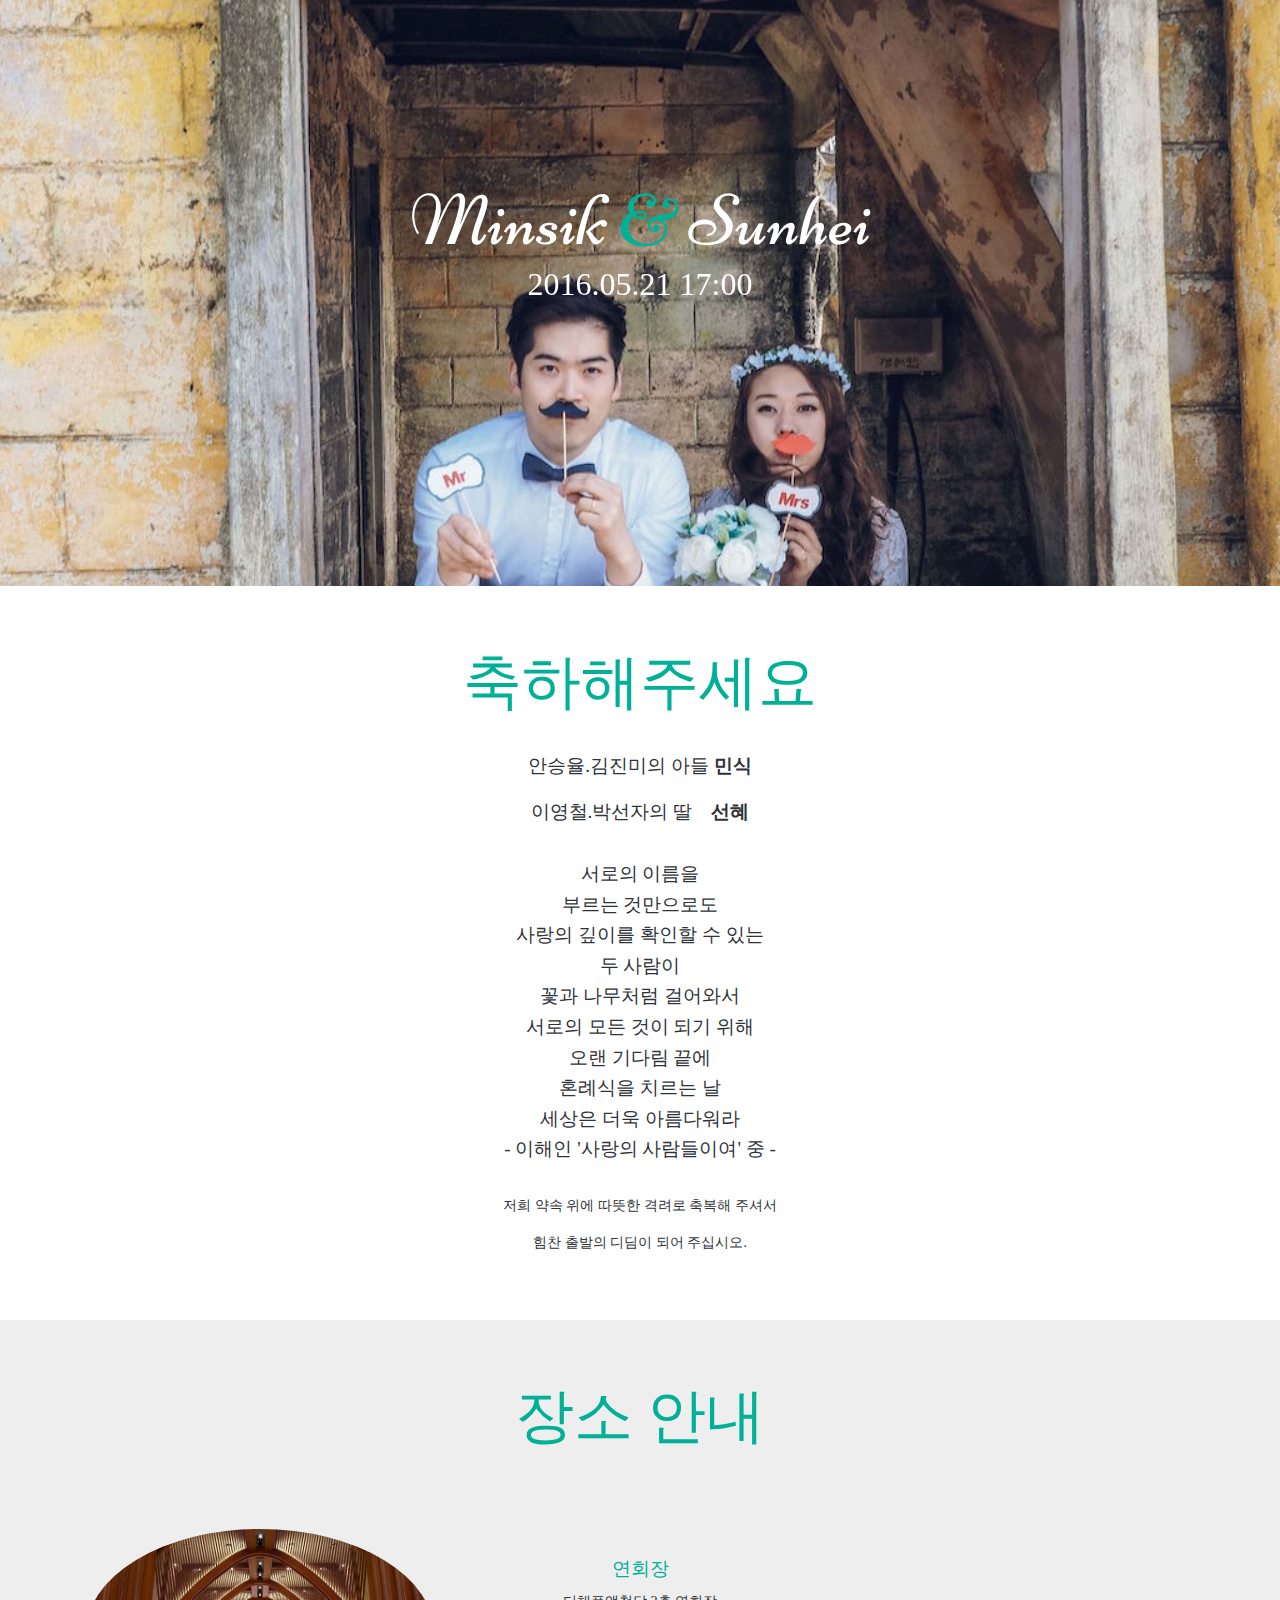
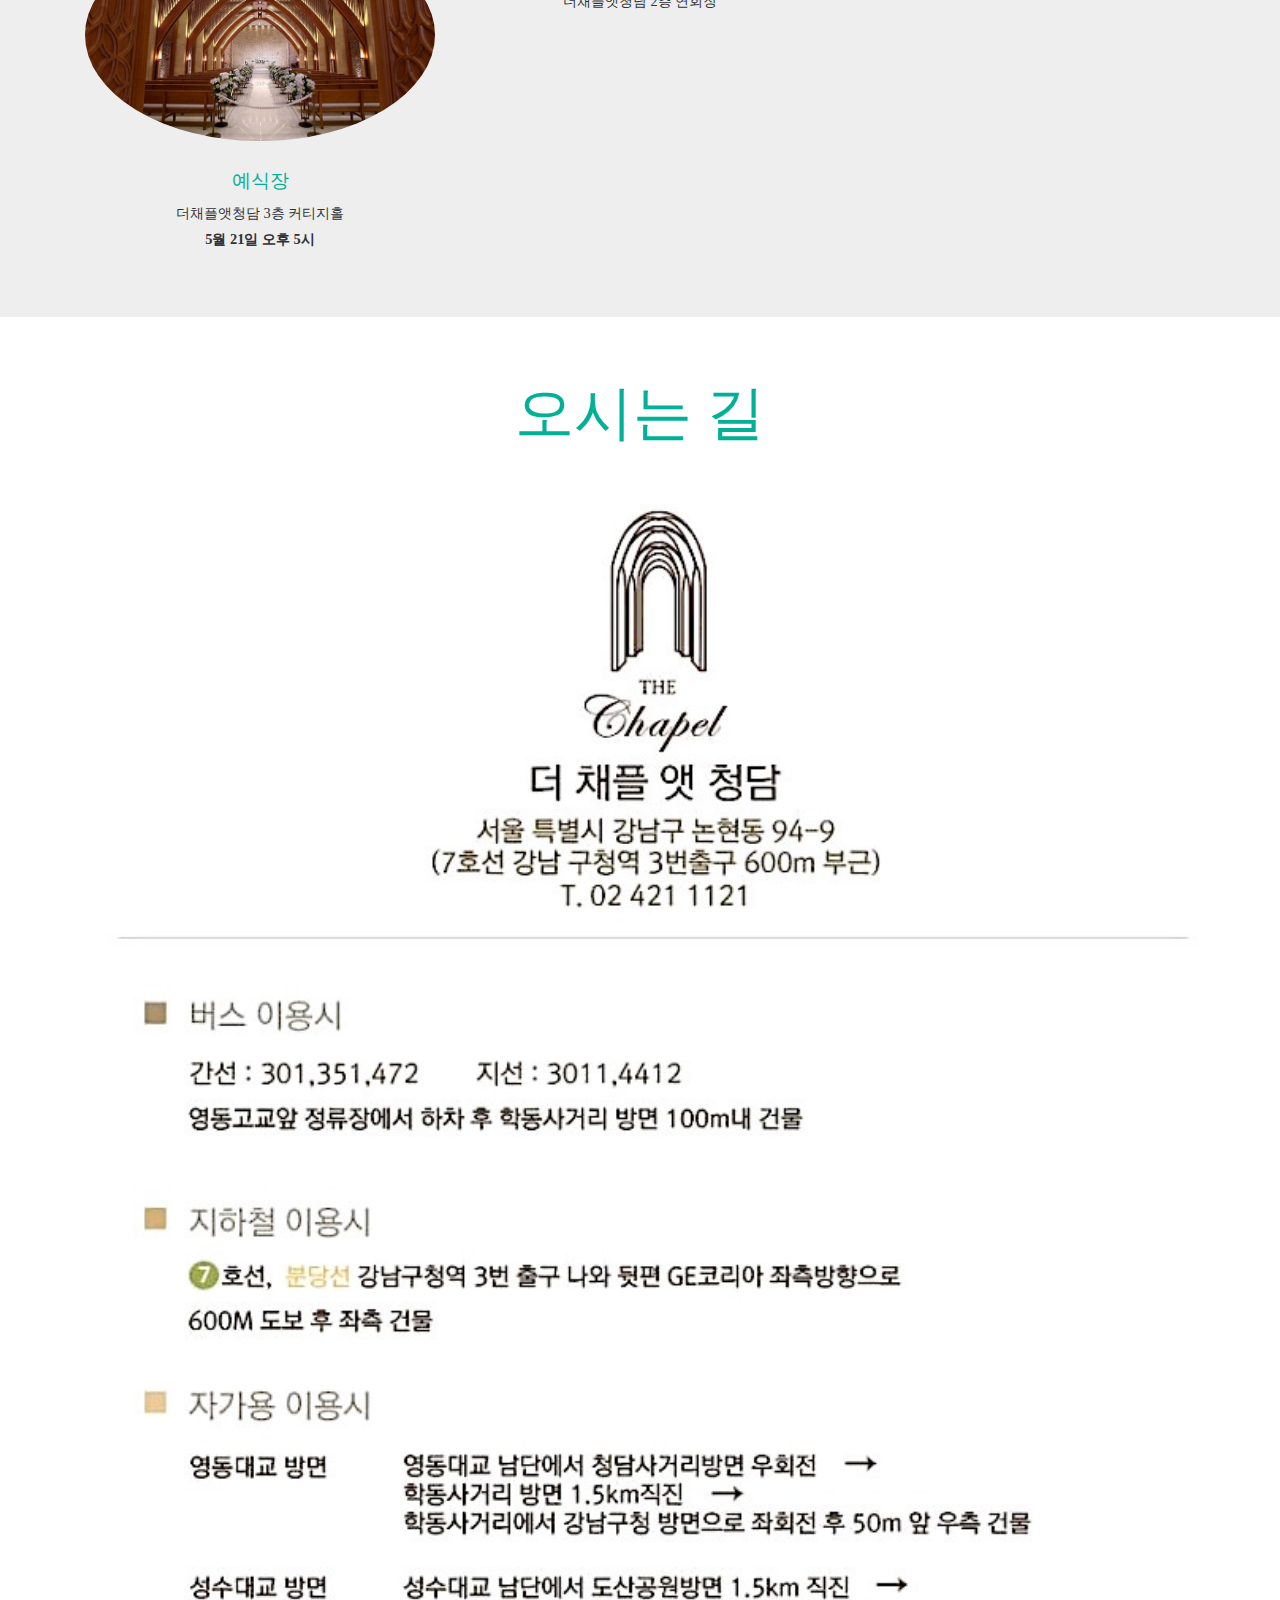
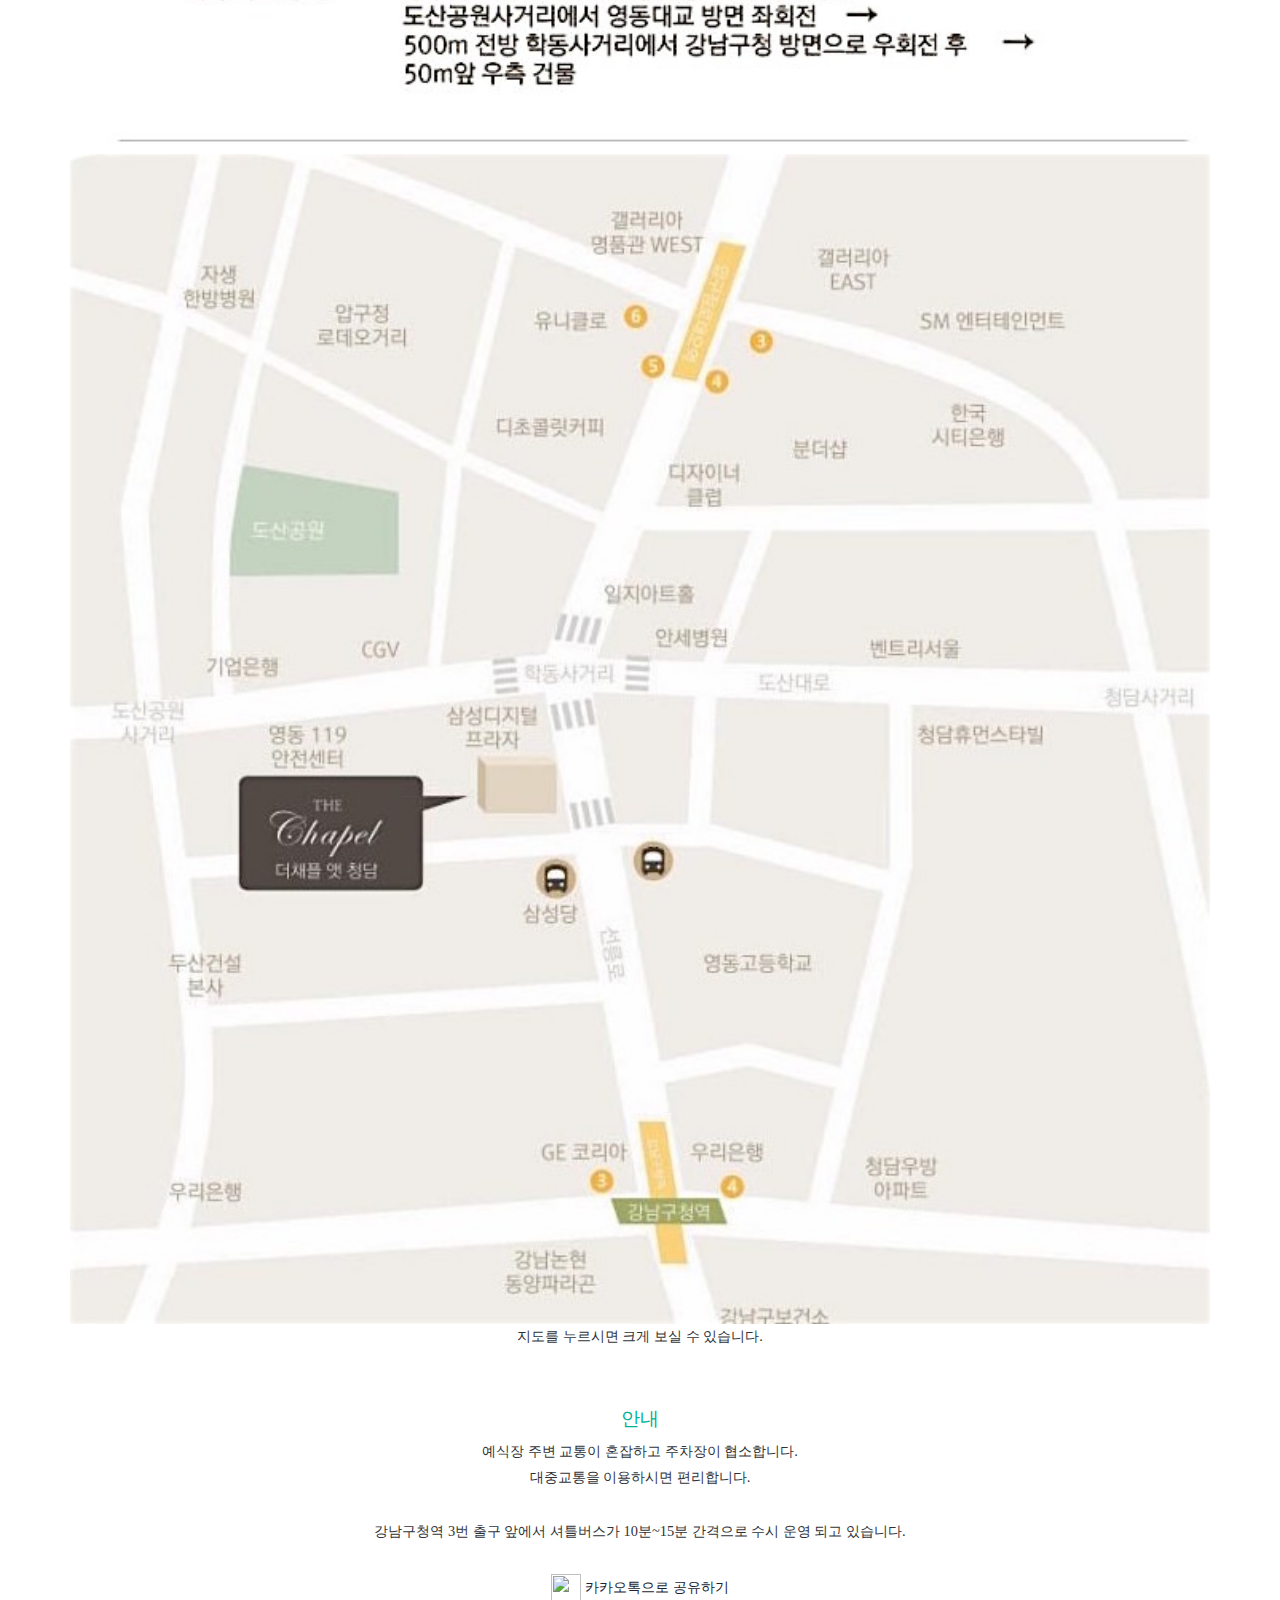
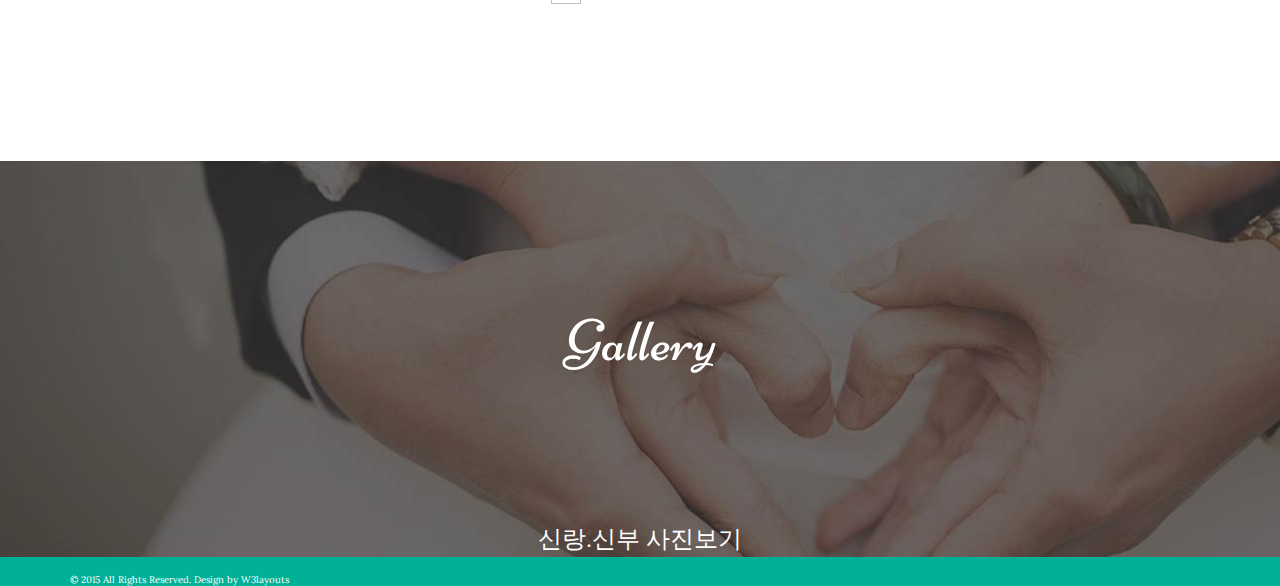
==== index.html @ a3176410 "셔틀운영" ====
<!--
Author: W3layouts
Author URL: http://w3layouts.com
License: Creative Commons Attribution 3.0 Unported
License URL: http://creativecommons.org/licenses/by/3.0/
-->
<!DOCTYPE HTML>
<html>
<head>
	<title>Save the Date</title>
	<meta name="viewport" content="width=device-width, initial-scale=1">
	<meta http-equiv="Content-Type" content="text/html; charset=utf-8" />
	<meta name="keywords" content="Wed Day Responsive web template, Bootstrap Web Templates, Flat Web Templates, Andriod Compatible web template,
Smartphone Compatible web template, free webdesigns for Nokia, Samsung, LG, SonyErricsson, Motorola web design" />
	<script type="applijewelleryion/x-javascript"> addEventListener("load", function() { setTimeout(hideURLbar, 0); }, false); function hideURLbar(){ window.scrollTo(0,1); } </script>
	<script src="//developers.kakao.com/sdk/js/kakao.min.js"></script>
	<link href="css/bootstrap.css" rel='stylesheet' type='text/css' />
	<!-- Custom Theme files -->
	<link href="css/style.css" rel='stylesheet' type='text/css' />
	<link href='https://cdn.rawgit.com/theeluwin/NotoSansKR-Hestia/master/stylesheets/NotoSansKR-Hestia.css' rel='stylesheet' type='text/css'>
	<style>
		@font-face {
			font-family: 'Nanum Gothic';
			font-style: normal;
			font-weight: 400;
			src: url(//fonts.gstatic.com/ea/nanumgothic/v5/NanumGothic-Regular.eot);
			src: url(//fonts.gstatic.com/ea/nanumgothic/v5/NanumGothic-Regular.eot?#iefix) format('embedded-opentype'),
			url(//fonts.gstatic.com/ea/nanumgothic/v5/NanumGothic-Regular.woff2) format('woff2'),
			url(//fonts.gstatic.com/ea/nanumgothic/v5/NanumGothic-Regular.woff) format('woff'),
			url(//fonts.gstatic.com/ea/nanumgothic/v5/NanumGothic-Regular.ttf) format('truetype');
		}
		/*
	 * Nanum Pen Script (Korean) http://www.google.com/fonts/earlyaccess
	 */
		@font-face {
			font-family: 'Nanum Pen Script';
			font-style: normal;
			font-weight: 400;
			src: url(//fonts.gstatic.com/ea/nanumpenscript/v4/NanumPenScript-Regular.eot);
			src: url(//fonts.gstatic.com/ea/nanumpenscript/v4/NanumPenScript-Regular.eot?#iefix) format('embedded-opentype'),
			url(//fonts.gstatic.com/ea/nanumpenscript/v4/NanumPenScript-Regular.woff2) format('woff2'),
			url(//fonts.gstatic.com/ea/nanumpenscript/v4/NanumPenScript-Regular.woff) format('woff'),
			url(//fonts.gstatic.com/ea/nanumpenscript/v4/NanumPenScript-Regular.ttf) format('truetype');
		}
	</style>
	<script src="js/jquery-1.11.1.min.js"></script>
	<!--webfonts-->
	<link href='http://fonts.googleapis.com/css?family=Lora:400,400italic|Niconne' rel='stylesheet' type='text/css'>
	<!--//webfonts-->
	<style>
		P.quote {
			line-height:1;
			font-family:'Nanum Pen Script';
			font-size: 1.2em;
		}
	</style>
</head>
<body>
<!--start-home-->
<!-- header -->
<!-- //header -->
<!-- banner -->
<div class="banner">
	<div class="container">
		<div  id="top" class="callbacks_container">
			<ul class="rslides" id="slider4">
				<li>
					<div class="banner-info">
						<h3 style="font-family: 'Niconne', cursive;">Minsik <lable>&</lable> Sunhei</h3>
						<p style="font-family: 'Nanum Pen Script', cursive;">2016.05.21 17:00</p>
					</div>
				</li>
			</ul>
		</div>
	</div>
</div>
<!--//banner-->
<!--/welcome-->
<div class="welcome-section">
	<div class="container" style="font-family: 'Nanum Gothic'">
		<h2 style="font-family: 'Nanum Pen Script'">축하해주세요</h2>
		<br>
		<p style="font-size:1.2em">안승율.김진미의 아들 <strong>민식</strong></p>
		<p style="font-size:1.2em">이영철.박선자의 딸 <strong>&nbsp;&nbsp;&nbsp;선혜</strong></p>
		<br>
		<p class="quote">서로의 이름을</p>
		<p class="quote">부르는 것만으로도</p>
		<p class="quote">사랑의 깊이를 확인할 수 있는</p>
		<p class="quote">두 사람이</p>
		<p class="quote">꽃과 나무처럼 걸어와서</p>
		<p class="quote">서로의 모든 것이 되기 위해</p>
		<p class="quote">오랜 기다림 끝에</p>
		<p class="quote">혼례식을 치르는 날</p>
		<p class="quote">세상은 더욱 아름다워라</p>
		<p class="quote">- 이해인 '사랑의 사람들이여' 중 -</p>
		<br>
		<p>저희 약속 위에 따뜻한 격려로 축복해 주셔서</p>
		<p>힘찬 출발의 디딤이 되어 주십시오.</p>

	</div>
</div>
<div class="story-section">
	<div class="container">
		<h3 style="font-family: 'Nanum Pen Script'">장소 안내</h3>
		<div class="story-grids" style="font-family: 'Nanum Gothic'">
			<div class="col-md-4 story-grid">
				<img src="images/story1.jpg" class="img-responsive" alt="" />
				<h4>예식장</h4>
				<p>더채플앳청담 3층 커티지홀</p>
				<p><strong>5월 21일 오후 5시</strong></p>
			</div>
			<div class="col-md-4 story-grid">
				<h4>연회장</h4>
				<p>더채플앳청담 2층 연회장</p>
			</div>
			<!--<div class="col-md-4 story-grid">
				 <img src="images/story3.png" class="img-responsive" alt="" />
				 <h4>신혼집</h4>
				<p>수원 영통 ㅋㅋㅋ</p>
			</div>-->
			<div class="clearfix"></div>
		</div>
	</div>
</div>
<!--/event-section-->
<div class="event-section">
	<div class="container">
		<h3 style="font-family: 'Nanum Pen Script'">오시는 길</h3>
		<div class="event-grids" style="font-family: 'Nanum Gothic'">
			<div class="col-md-4 event-grid">
				<img src="images/e1.jpg" class="img-responsive" alt="" style="width:100%"/>
				<!--					 <h4>ENGAGEMENT</h4>
									<p>Aliquam dapibus tincidunt metus. Praesent justo dolor, lobortis quis, lobortis dignissim, pulvinar ac, lorem. Lorem ipsum dolor sit amet,…</p>
									<span class="event-date">Aug 30th <span class="event-year">2015</span></span>-->
			</div>
			<div class="col-md-4 event-grid">
				<a href="http://m.map.naver.com/siteview.nhn?code=34120522#/map" target="_blank">
					<img src="images/e2.jpg" class="img-responsive" alt="" style="width:100%"/>
				</a>
				<p>지도를 누르시면 크게 보실 수 있습니다.</p>
				<!--					 <h4>WEDDING CEREMONY</h4>
									<p>Aliquam dapibus tincidunt metus. Praesent justo dolor, lobortis quis, lobortis dignissim, pulvinar ac, lorem. Lorem ipsum dolor sit amet,…</p>
									<span class="event-date">Sep 14th <span class="event-year">2015</span></span>-->
			</div>
			<div class="col-md-4 event-grid lost" style="font-family: 'Nanum Gothic'">
				<!--<img src="images/e3.jpg" class="img-responsive" alt="" />-->
				<h4>안내</h4>
				<p style="padding:0">예식장 주변 교통이 혼잡하고 주차장이 협소합니다.</p>
				<p>대중교통을 이용하시면 편리합니다.</p>
				<p>강남구청역 3번 출구 앞에서 셔틀버스가 10분~15분 간격으로 수시 운영 되고 있습니다.</p>
				<!--<span class="event-date">Dec 14th <span class="event-year">2015</span></span>-->
				<p>
					<a id="kakao-link-btn" href="javascript:;">
						<img src="http://dn.api1.kage.kakao.co.kr/14/dn/btqa9B90G1b/GESkkYjKCwJdYOkLvIBKZ0/o.jpg" style="width:30px;height:30px" />
						<span>카카오톡으로 공유하기</span>
					</a>
				</p>
			</div>
			<div class="clearfix"></div>
		</div>
	</div>
</div>
<!--/bottom-section-->
<div class="bottom-section">
	<div class="container">
		<h3><a href="moments.html" style="color:white">Gallery</a></h3>
		<p style="font-family: 'Nanum Pen Script';text-align: center;font-size: 1.5em"><a href="moments.html" style="color:white">신랑.신부 사진보기</a></p>
	</div>
</div>
<!--footer-->
<div class="footer" style="padding:0">
	<div class="container">
		<div class="copy">
			<p style="font-size: 0.6em">&copy; 2015 All Rights Reserved. Design by <a href="http://w3layouts.com/">W3layouts</a> </p>
		</div>
		<div class="clearfix"></div>
	</div>
</div>
<!--start-smoth-scrolling-->
<script type="text/javascript">
	jQuery(document).ready(function($) {
		$(".scroll").click(function(event){
			event.preventDefault();
			$('html,body').animate({scrollTop:$(this.hash).offset().top},1000);
		});
	});

	$(".ch-info").on("click", function() {
		if ($(this).hasClass("changed")) {
			$(this).removeClass("changed");
		} else {
			$(this).addClass("changed");
			setTimeout(function() {
				$(this).removeClass("changed");
			}.bind(this), 1500);
		}

	});

	// 사용할 앱의 JavaScript 키를 설정해 주세요.
	Kakao.init('0c44468752566a76491a9bad3b0c2798');

	// 카카오톡 링크 버튼을 생성합니다. 처음 한번만 호출하면 됩니다.
	Kakao.Link.createTalkLinkButton({
		container: '#kakao-link-btn',
		label: '민식 & 선혜 모바일 청첩장',
		image: {
			src: 'https://lh3.googleusercontent.com/[base64]w1808-h1356-no',
			width: '300',
			height: '200'
		},
		webButton: {
			text: '청첩장 보기',
			url: "http://koreahadif.github.io"
		},
		webLink: {
			text: 'Save the date!',
			url: "http://koreahadif.github.io"
		}
	});
</script>

</body>
</html>
---- css/style.css ----
/*--
Author: W3layouts
Author URL: http://w3layouts.com
License: Creative Commons Attribution 3.0 Unported
License URL: http://creativecommons.org/licenses/by/3.0/
--*/
html, body{
font-family: 'Lora', serif;
	font-size: 100%;
	background: #FFf;
}
body a,.grid_1,plan_1,plan_1.one,plan_1.two,i.icon1, i.icon2, i.icon3, i.icon4, i.icon5, i.icon6 {
	transition:0.5s all;
	-webkit-transition:0.5s all;
	-moz-transition:0.5s all;
	-o-transition:0.5s all;
	-ms-transition:0.5s all;
}
a:hover{
 text-decoration:none;
}
input[type="button"],input[type="submit"],li.parallelogram{
	transition:0.5s all;
	-webkit-transition:0.5s all;
	-moz-transition:0.5s all;
	-o-transition:0.5s all;
	-ms-transition:0.5s all;
}
h1,h2,h3,h4,h5,h6{
	margin:0;			   
}	
p{
	margin:0;
}
ul{
	margin:0;
	padding:0;
}
label{
	margin:0;
}
.logo {
	float:left;
}
.logo a h1{
 color:#fff;	
 font-size:2.5em;
 padding: 0.5em 0.3em 0 0.5em;
 font-weight:600;
 font-family: 'Lora', serif;
 }
.logo  a h1:hover{
 color:#fff;	
 text-decoration:none;
}
.logo  a h1 span{
 color:#00b198;
 font-family: 'Niconne', cursive;
 font-weight:400;
}
/*-- header --*/
.header{
	background: #00b198;
	padding:0.5em 0;
}
.header-left{
	float:left;
}
.header-left a{
	display:block;
}
.header-right {
  float: right;
  width: 18%;
}
.header-right ul{
	padding: .4em 0 0;
	margin:0;
}
.header-right ul li{
	display:inline-block;
}
.header-right h6{
   float: left;
  font-size: 0.9em;
  color: #fff;
  margin-top: 1.1em;
}
ul.f-icons{
 float:right;
}
.header-right ul li a.facebook,.header-right ul li a.p,.header-right ul li a.twitter{
	background: url(../images/icons.png) no-repeat 0px 0px;
	display:inline-block;
	height: 30px;
	width: 30px;
}
.header-right ul li a.p{
	background: url(../images/icons.png) no-repeat -30px 0px;
}
.header-right ul li a.twitter{
	background: url(../images/icons.png) no-repeat -60px 0px;
}
form.navbar-form.navbar-right {
  padding: 0;
}
.header-right ul li a.facebook:hover,.header-right ul li a:hover.p,.header-right ul li a.twitter:hover{
  transform: rotateY(360deg);
  -webkit-transform: rotateY(360deg);
  -moz-transform: rotateY(360deg);
  -o-transform: rotateY(360deg);
  -webkit-transition: 0.8s;
  -moz-transition: 0.8s;
  -o-transition: 0.8s;
  }
/*-- banner --*/
.form-control,.btn {
  border-radius: inherit !important;
}
/* Sweep To Bottom */
.hvr-sweep-to-bottom {
  display: inline-block;
  vertical-align: middle;
  -webkit-transform: translateZ(0);
  transform: translateZ(0);
  box-shadow: 0 0 1px rgba(0, 0, 0, 0);
  -webkit-backface-visibility: hidden;
  backface-visibility: hidden;
  -moz-osx-font-smoothing: grayscale;
  position: relative;
  -webkit-transition-property: color;
  transition-property: color;
  -webkit-transition-duration: 0.3s;
  transition-duration: 0.3s;
}
.hvr-sweep-to-bottom:before {
  content: "";
  position: absolute;
  z-index: -1;
  top: 0;
  left: 0;
  right: 0;
  bottom: 0;
  background: #00B198;
  -webkit-transform: scaleY(0);
  transform: scaleY(0);
  -webkit-transform-origin: 50% 0;
  transform-origin: 50% 0;
  -webkit-transition-property: transform;
  transition-property: transform;
  -webkit-transition-duration: 0.3s;
  transition-duration: 0.3s;
  -webkit-transition-timing-function: ease-out;
  transition-timing-function: ease-out;
}
.hvr-sweep-to-bottom:hover, .hvr-sweep-to-bottom:focus, .hvr-sweep-to-bottom:active {
  color: white;
}
.hvr-sweep-to-bottom:hover:before, .hvr-sweep-to-bottom:focus:before, .hvr-sweep-to-bottom:active:before {
  -webkit-transform: scaleY(1);
  transform: scaleY(1);
}
/* //Sweep To Bottom */
.logo1 a{
	display:block;
}
input.form-control {
  border: none;
}
a.sign {
   background: #2F3338;
  padding: 0.5em 1em;
  outline: none;
  border: none;
  color: #fff;
  -webkit-appearance: none;
  border-radius: 0.3em;
  -webkit-border-radius: 0.3em;
  -moz-border-radius: 0.3em;
  -o-border-radius: 0.3em;
   font-size: 0.86em;
  display: inline-block;
  margin-top: 0.3em;
 }
.banner{
  background: url(../images/bg.jpg) no-repeat 0px 0px;
  background-size: cover;
  -webkit-background-size: cover;
  -moz-background-size: cover;
  -o-background-size: cover;
  -ms-background-size: cover;
  min-height: 722px;
}
.banner-navigation {
  background-color: #2F3338;
}
.top-menu{
	float:right;
	margin-right: -1px;
}
.top-menu span{
	display:none;
}
.top-menu ul{
	padding:0;
	margin:0;
}
.top-menu ul li{
	display: inline-block;
}
.top-menu ul li a{
	font-size: 0.9em;
	 color: #00B198;
	text-decoration:none;
	padding:30px 12px 31px;
	transition:.5s all;
	-webkit-transition:.5s all;
	-moz-transition:.5s all;
	-o-transition:.5s all;
	-ms-transition:.5s all;
}
.top-menu ul li.cap a{
	text-decoration:none;
	  background: #00B198;
	color:#fff;
}
.top-menu ul li a:hover{
	color:#fff;
}
.banner-bottom,.peoples,.news{
	padding:4em 0;
}

@media only screen and (max-width : 768px) {
	span.menu {
	  width: 35px;
	  height: 35px;
	  background: url(../images/nav.png)no-repeat 0px 0px;
	  display: inline-block;
	  float: right;
	  cursor: pointer;
	   margin: 1.3em 1em;
	}
	.top-menu {
		float: none;
		margin-top: 0em;
	}
	.top-menu ul.nav{
		display:none;
	}
	.top-menu  ul.nav li {
		display:block;
		margin-right:0;
	}
	.top-menu  span.menu{
		display:block;
	}
	.top-menu  ul{
	  margin: 60px 0;
	  padding: 2% 0;
	  z-index: 999;
	  position: absolute;
	  width: 96%;
	  background: rgba(47, 51, 56, 0.88);
	 text-align: center;
	   z-index: 99999;
	}
	.top-menu ul.nav li  a{
	  padding: 0.5em;
	  font-weight: 400;
	  font-size:0.9em;
	  float:none;	
	 }
}
/*----start-home---*/

#slider2,
#slider3 {
  box-shadow: none;
  -moz-box-shadow: none;
  -webkit-box-shadow: none;
  margin: 0 auto;
}
.rslides_tabs li:first-child {
  margin-left: 0;
}
.rslides_tabs .rslides_here a {
  background: rgba(255,255,255,.1);
  color: #fff;
  font-weight: bold;
}
.events {
  list-style: none;
}
.callbacks_container {
  position: relative;
  float: left;
  width: 100%;
}
.callbacks {
  position: relative;
  list-style: none;
  overflow: hidden;
  width: 100%;
  padding: 0;
  margin: 0;
}
.callbacks li {
  position: absolute;
  width: 100%;
}
.callbacks img {
  position: relative;
  z-index: 1;
  height: auto;
  border: 0;
}
.callbacks .caption {
	display: block;
	position: absolute;
	z-index: 2;
	font-size: 20px;
	text-shadow: none;
	color: #fff;
	left: 0;
	right: 0;
	padding: 10px 20px;
	margin: 0;
	max-width: none;
	top: 10%;
	text-align: center;
}
.callbacks_nav {
  	  position: absolute;
  -webkit-tap-highlight-color: rgba(0,0,0,0);
  top: 56%;
  left: 0;
  opacity: 0.7;
  z-index: 3;
  text-indent: -9999px;
  overflow: hidden;
  text-decoration: none;
  height: 80px;
  width: 40px;
  background: transparent url("../images/arrows.png") no-repeat left top;
    margin-top: 4%;
	  display: none;
}
 .callbacks_nav:hover{
  	opacity: 0.5;
  }
.callbacks_nav.next {
  left: auto;
    background-position: right top;
   left: 624px;
 }
 .callbacks_nav.prev {
	right: auto;
	background-position:left top;
	  left:573px;
}
#slider3-pager a {
  display: inline-block;
}
#slider3-pager span{
  float: left;
}
#slider3-pager span{
	width:100px;
	height:15px;
	background:#fff;
	display:inline-block;
	border-radius:30em;
	opacity:0.6;
}
#slider3-pager .rslides_here a {
  background: #FFF;
  border-radius:30em;
  opacity:1;
}
#slider3-pager a {
  padding: 0;
}
#slider3-pager li{
	display:inline-block;
}
.rslides {
  position: relative;
  list-style: none;
  overflow: hidden;
  width: 100%;
  padding: 0;
}
.rslides li {
  -webkit-backface-visibility: hidden;
  position: absolute;
  display:none;
  width: 100%;
  left: 0;
  top: 0;
}
.rslides li{
  position: relative;
  display: block;
  float: left;
}
.rslides img {
  height: auto;
  border: 0;
  }
.callbacks_tabs{
 list-style: none;
  position: absolute;
  bottom: -13%;
  z-index: 999;
  left: 44%;
  padding: 0;
  margin: 0;
  display: block;
}
.slider-top span{
	font-weight:700;
}
.callbacks_tabs li{
  display: inline-block;
  margin: 0 .3em;
}
@media screen and (max-width: 600px) {
  .callbacks_nav {
    top: 47%;
    }
}
/*----*/
.callbacks_tabs a{
 visibility: hidden;
}
.callbacks_tabs a:after {
    content: "\f111";
  font-size: 0;
  font-family: FontAwesome;
  visibility: visible;
  display: block;
  height: 17px;
  width: 17px;
  display: inline-block;
  background:#00b198;
  border: 5px solid #00b198;
  border-radius: 50%;
  -o-border-radius: 50%;
  -webkit-border-radius: 50%;
  -moz-border-radius: 50%;
}
.callbacks_here a:after{
  background:#00b198;
  border: 5px solid #2F3338;
}
.banner-info{
   width:60%;
  margin: 21% auto 0;
  text-align: center;
}
.banner-info h3{
  color: #fff;
  font-size:5em;
  font-weight:400;
  z-index: 999;
  font-family: 'Lora', serif;
}
.banner-info h3 lable{
  font-family: 'Niconne', cursive;
  color:#00B198;
}
.banner-info p{
  color: #fff;
  font-size: 2em;
  z-index: 999;
  text-align: center;
  margin: 0 auto;
}
/*--welcome-section--*/
.welcome-section {
  padding:4em 0;
  text-align:center;
  
}
.welcome-section h2{
 font-family: 'Niconne', cursive;
  color:#00B198;
  font-size:4em;
  font-weight:400;
  text-align:center;
}
.welcome-section  p {
  font-size: 0.9em;
  margin: 1% auto 0;
  width: 75%;
  line-height: 1.8em;
  color: #2F3338;
}
.ch-grid {
	  margin: 3em 0 0 0;
	padding: 0;
	list-style: none;
	display: block;
	text-align: center;
	width: 100%;
}
.ch-grid:after,
.ch-item:before {
	content: '';
    display: table;
}

.ch-grid:after {
	clear: both;
}

.ch-grid li {
	width:320px;
	height:320px;
	display: inline-block;
	  margin: 2% 6%;
}
.ch-item {
	width: 100%;
	height: 100%;
	border-radius: 50%;
	position: relative;
	box-shadow: 0 1px 2px rgba(0,0,0,0.1);
	cursor: default;
}
.ch-info-wrap{
	position: absolute;
	 width:300px;
    height:300px;
	border-radius: 50%;
	-webkit-perspective: 800px;
	-moz-perspective: 800px;
	-o-perspective: 800px;
	-ms-perspective: 800px;
	perspective: 800px;
	-webkit-transition: all 0.4s ease-in-out;
	-moz-transition: all 0.4s ease-in-out;
	-o-transition: all 0.4s ease-in-out;
	-ms-transition: all 0.4s ease-in-out;
	transition: all 0.4s ease-in-out;
	top: 10px;
    left: 10px;
	background: #f9f9f9 url(../images/bg.jpg);
	box-shadow: 
		0 0 0 20px rgba(255,255,255,0.2), 
		inset 0 0 3px rgba(115,114, 23, 0.8);
}
.ch-info{
	position: absolute;
	width:300px;
    height:300px;
    border-radius: 50%;
	-webkit-border-radius: 50%;
	-o-border-radius: 50%;
	-moz-border-radius: 50%;
	-ms-border-radius: 50%;
	-webkit-transition: all 0.4s ease-in-out;
	-moz-transition: all 0.4s ease-in-out;
	-o-transition: all 0.4s ease-in-out;
	-ms-transition: all 0.4s ease-in-out;
	transition: all 0.4s ease-in-out;	
	-webkit-transform-style: preserve-3d;
	-moz-transform-style: preserve-3d;
	-o-transform-style: preserve-3d;
	-ms-transform-style: preserve-3d;
	transform-style: preserve-3d;
}
.ch-info > div {
	display: block;
	position: absolute;
	width: 100%;
	height: 100%;
	border-radius: 50%;
	background-position: center center;
	-webkit-backface-visibility: hidden;
	-moz-backface-visibility: hidden;
	-o-backface-visibility: hidden;
	-ms-backface-visibility: hidden;
	backface-visibility: hidden;
}
.ch-info .ch-info-back {
	-webkit-transform: rotate3d(0,1,0,180deg);
	-moz-transform: rotate3d(0,1,0,180deg);
	-o-transform: rotate3d(0,1,0,180deg);
	-ms-transform: rotate3d(0,1,0,180deg);
	transform: rotate3d(0,1,0,180deg);
	background: #079480;
}

.ch-img-1 { 
	background-image: url(../images/w2.jpg);
}

.ch-img-2 { 
	background-image: url(../images/w1.jpg);
}

.ch-info h4 {
  color: #fff;
  text-transform: uppercase;
  letter-spacing: 2px;
  font-size: 1.4em;
  margin: 0 15px;
  padding: 113px 0 0 0;
  height: 159px;
  font-family: 'Open Sans', Arial, sans-serif;
  text-shadow: 0 0 1px #fff, 
 0 1px 2px rgba(0,0,0,0.3);
}

.ch-info h5 {
	color: #fff;
	padding: 10px 5px;
	font-style: italic;
	margin: 0 30px;
	font-size: 18px;
	border-top: 1px solid rgba(255,255,255,0.5);
}

.ch-info p a {
	display: block;
	color: #fff;
	color: rgba(255,255,255,0.7);
	font-style: normal;
	font-weight: 700;
	text-transform: uppercase;
	font-size: 9px;
	letter-spacing: 1px;
	padding-top: 4px;
	font-family: 'Open Sans', Arial, sans-serif;
}

.ch-info p a:hover {
	color: #fff222;
	color: rgba(255,242,34, 0.8);
}

.ch-item:hover .ch-info-wrap {
	box-shadow: 
		0 0 0 0 rgba(255,255,255,0.8), 
		inset 0 0 3px rgba(115,114, 23, 0.8);
}

/*.ch-item:hover .ch-info {
	-webkit-transform: rotate3d(0,1,0,-180deg);
	-moz-transform: rotate3d(0,1,0,-180deg);
	-o-transform: rotate3d(0,1,0,-180deg);
	-ms-transform: rotate3d(0,1,0,-180deg);
	transform: rotate3d(0,1,0,-180deg);
}*/
.ch-item .ch-info.changed {
    -webkit-transform: rotate3d(0,1,0,-180deg);
    -moz-transform: rotate3d(0,1,0,-180deg);
    -o-transform: rotate3d(0,1,0,-180deg);
    -ms-transform: rotate3d(0,1,0,-180deg);
    transform: rotate3d(0,1,0,-180deg);
}
/*--bottom-section--*/
.bottom-section{
 background: url(../images/bottom.jpg) no-repeat 0px 0px;
   background-size: cover;
  -webkit-background-size: cover;
  -moz-background-size: cover;
  -o-background-size: cover;
  -ms-background-size: cover;
  min-height: 400px;
}
.bottom-section h3 {
  font-size: 4em;
  color: #fff;
  margin: 15% auto;
  text-align: center;
  font-family: 'Niconne', cursive;
}
/*---story-grids--*/
.story-section {
   padding: 4em 0;
  background-color: #eee;
}
.story-section h3 {
  font-family: 'Niconne', cursive;
  color: #00B198;
  font-size: 4em;
  font-weight: 400;
  text-align: center;
}
.story-grids {
  margin-top: 5em;
}
.story-grid img {
  border-radius: 50%;
  -o-border-radius: 50%;
  -moz-border-radius: 50%;
  -webkit-border-radius: 50%;
  -ms-border-radius: 50%;
}
.story-grid h4 {
  color: #00B198;
  text-align: center;
  font-size: 1.2em;
  font-weight:400;
  text-transform: uppercase;
  Margin:1.5em 0 0.5em 0;
 }
 .story-grid p {
  text-align: center;
  line-height: 1.8em;
  font-size: 0.9em;
 color: #2F3338;
}
/*--events--*/
.event-section{
  padding: 4em 0 8em 0;
  text-align:center;
}
.event-grids {
  margin-top: 2em;
}
.event-section h3{
 font-family: 'Niconne', cursive;
  color: #00B198;
  font-size: 4em;
  font-weight: 400;
  text-align: center;
}
.event-grid {
  /*background-color: #EEE;*/
  width: 100%;
  margin-right: 1%;
  padding: 0;
  position:relative;
}
.event-grid.lost{
margin-right:0%;
}
.event-grid h4 {
  color: #00B198;
  text-align: center;
  font-size: 1.2em;
  font-weight:400;
  text-transform: uppercase;
  Margin: 1.5em 0 0.5em 0;
}
.event-grid p {
  text-align: center;
  line-height: 1.8em;
  font-size: 0.9em;
  color: #2F3338;
  padding: 0 2em 2em;
}
.pink .event-date {
  background: #FA4B74;
}
.event-date {
  position: absolute;
  left: 39%;
  bottom: -53px;
  width: 80px;
  height: 80px;
  background: #00B198;
  color: #fff;
  font-size: 0.8em;
  border-radius: 50%;
  -webkit-border-radius: 50%;
  -o-border-radius: 50%;
  -moz-border-radius: 50%;
  -ms-border-radius: 50%;
  text-align: center;
  padding: 25px 10px;
}
.event-year {
  color:#fff;
  display: block;
}
/*--about--*/
.banner.two {
  background: url(../images/bg-two.jpg) no-repeat 0px 0px;
  background-size: cover;
  -webkit-background-size: cover;
  -moz-background-size: cover;
  -o-background-size: cover;
  -ms-background-size: cover;
  min-height:400px;
}
.about-section {
  padding: 4em 0;
  text-align: center;
}
.about-section  h3{
  font-family: 'Niconne', cursive;
  color: #00B198;
  font-size: 4em;
  font-weight: 400;
  text-align: center;
    margin-bottom: 0.4em;
  }
.about-section p {
  font-size: 0.9em;;
  line-height: 1.8em;
  color: #2F3338;
}
/*--people-section--*/
.people-section{
  padding: 4em 0;
  background: #eee;
}
.people-section2 ,.people-section1{
  padding: 0 2px;
}
.people-grides  h3 {
  font-family: 'Niconne', cursive;
  color: #00B198;
  font-size: 4em;
  font-weight: 400;
  text-align: center;
    margin-bottom: 0.7em;
}
.people-gride1,.people-gride2 {
	margin: 17px 0;
}
.people-img {
	margin-top: 3px;
}
.people-img img {
  width: 100%;
}
.people-text  h4 {
  color: #00B198;
  font-size: 1.2em;
  font-weight:400;
  text-transform: uppercase;
  margin-top:2px;
}
.people-text  h6 {
 color: #2F3338;
  font-size: 0.9em;
  font-weight:400;
  text-transform: uppercase;
  margin: 0.7em 0 0.5em 0;
}
.people-text p {
	  font-size: 0.9em;
  line-height: 1.8em;
  color: #2F3338;
}
.people-text{
text-align:right;
}
.people-text.two {
text-align:left;
}
/*--trypography--*/
.typrography {
   padding:4em 0;
}
h3.type  {
  font-family: 'Niconne', cursive;
  color: #00B198;
  font-size: 4em;
  font-weight: 400;
  text-align: center;
}
.grid_4{
	background:#fff;
	padding:2em 0em 0em 0em;
}  
.grid_5{
	background:#fff;
	padding:1em 0 2em 0;
}

.table td, .table>tbody>tr>td, .table>tbody>tr>th, .table>tfoot>tr>td, .table>tfoot>tr>th, .table>thead>tr>td, .table>thead>tr>th {
  padding: 15px!important;
}
.table > thead > tr > th, .table > tbody > tr > th, .table > tfoot > tr > th, .table > thead > tr > td, .table > tbody > tr > td, .table > tfoot > tr > td {
  font-size: 0.8em;
  color: #999;
}
.table > thead > tr > th, .table > tbody > tr > th, .table > tfoot > tr > th, .table > thead > tr > td, .table > tbody > tr > td, .table > tfoot > tr > td {
  border-top: none !important;
}
.tab-content > .active {
  display: block;
  visibility: visible;
}
.label {
  font-weight: 300 !important;
}
.label {
  padding: 4px 6px;
  border: none;
  text-shadow: none;
}
h4.typ1{
	margin-bottom:15px;
}
h5.typ1{
	margin-bottom:15px;
}
.progress {
  height: 8px;
  box-shadow: none;
}
.progress {
  overflow: hidden;
  height: 20px;
  margin-bottom: 20px;
  background-color: #eeeeee;
  border-radius: 2px;
  -webkit-box-shadow: inset 0 1px 2px rgba(0, 0, 0, 0.1);
  box-shadow: inset 0 1px 2px rgba(0, 0, 0, 0.1);
}
.progress-bar {
  float: left;
  width: 0%;
  height: 100%;
  font-size: 12px;
  line-height: 20px;
  color: #ffffff;
  text-align: center;
  background-color: #03a9f4;
  -webkit-box-shadow: inset 0 -1px 0 rgba(0, 0, 0, 0.15);
  box-shadow: inset 0 -1px 0 rgba(0, 0, 0, 0.15);
  -webkit-transition: width 0.6s ease;
  -o-transition: width 0.6s ease;
  transition: width 0.6s ease;
}
.progress-bar {
  box-shadow: none;
}
.progress-bar-primary {
  background-color: #03a9f4;
}
.progress-bar-info {
  background-color: #00bcd4;
}
.progress-bar-success {
  background-color: #8bc34a;
}
.progress-bar-warning {
  background-color: #ffc107;
}
.progress-bar-danger {
  background-color: #e51c23;
}
.progress-bar-inverse {
  background-color: #757575;
}
.pagination > .active > a, .pagination > .active > span, .pagination > .active > a:hover, .pagination > .active > span:hover, .pagination > .active > a:focus, .pagination > .active > span:focus {
  background-color:#5bb2fc; !important;
  border-color:#5bb2fc; !important;
}
.grid_3 p,.page-header p {
  color: #888;
  font-size: 0.8em;
  margin-bottom: 1em;
  font-weight: 300;
}
.bs-docs-example {
  margin: 1em 0;
}
section#tables  p {
 margin-top: 1em;
}
.breadcrumb li{
	font-size:0.85em;
}
.badge-primary {
  background-color: #03a9f4;
}
.badge-success {
  background-color: #8bc34a;
}
.badge-warning {
  background-color: #ffc107;
}
.badge-danger {
  background-color: #e51c23;
}
.tab-container .tab-content {
  border-radius: 0 2px 2px 2px;
  border: 1px solid #e0e0e0;
  padding: 16px;
  background-color: #ffffff;
}
.nav-tabs {
  margin-bottom: 1em;
}
.alert {
  font-size: 0.85em;
}
h1.t-button,h2.t-button,h3.t-button,h4.t-button,h5.t-button {
  margin-top:0.5em;
  margin-bottom: 0.5em;
}
h3.bars {
  margin-bottom: 0.8em;
}
/*--moments--*/
.moments-bottom {
  margin-top: 2em;
}
.moments h3{
  font-family: 'Niconne', cursive;
  color: #00B198;
  font-size: 4em;
  font-weight: 400;
  text-align: center;
}
.moments-left img{
 width:100%;
}
.moments-left {
  padding: 0 2px;
  margin-bottom: 0.2em;
}
.moments {
  padding: 1em 0 3em 0;
  text-align: center;
}
/*--sign-up---*/
.signup-section {
  padding: 4em 0;
}
.signup-section h3{
  font-family: 'Niconne', cursive;
  color: #00B198;
  font-size: 4em;
  font-weight: 400;
  text-align: center;
}
.registration{
	padding: 1.2% 0% 0 0;
}
.registration h2{
	font-size: 2em;
	color: #00405d;
	text-transform: capitalize;
	margin-bottom: 4%;
	font-weight: 300;
}
.reg_fb {
	margin-right: 4%;
	display: block;
	background: #1A367D;
	transition: all 0.5s ease-out;
	-webkit-transition: all 0.3s ease-in-out;
	-moz-transition: all 0.3s ease-in-out;
	-o-transition: all 0.3s ease-in-out;
	transition: all 0.3s ease-in-out;
	width: 48%;
	float: left;
	margin-bottom: 10px;
}
.reg_fb img {
	background:#1A367D;
	padding: 8px;
	float: left;
	border-right:2px solid #07205F;
}
.reg_fb i {
	color: #fff;
	padding:5px 10px 0 0;
	display: inline-block;
	font-size: 1.1em;
	text-transform: capitalize;
	font-style: normal;
}
.login h5 {
	color: #000;
	font-size: 14px;
	font-weight: 700;
	margin: 9px 0 13px 0;
}
.require {
	color: #F00;
	font-size: 11px;
}
.cus_info_wrap label {
	float: left;
	display: block;
	font-size:0.9em;
	padding: 5px 0 0;
}
.cus_info_wrap {
	margin-bottom: 15px;
	padding: 0 25px;
}
.cus_info_wrap input[type="text"],.cus_info_wrap input[type="password"] {
	width: 71%;
	padding: 4px;
	font-size: 13px;
	font-weight: 400;
	border:1px solid #D6D6D6;
	outline:none;
}
.botton{
	  background: #00B198;
	border-radius: 3px;
	-moz-border-radius: 3px;
	-webkit-border-radius: 3px;
	cursor: pointer;
	border: 0;
	color: #fff;
	font-weight:400;
	height: 30px;
	outline:none;
	font-size: 14px;
	text-transform: uppercase;
	width: 80px!important;
	text-align: center;
}
.botton1 :hover,.botton:hover{
    background-color: #2F3338;
}
.labelTop.confirmpass {
	margin-top: -9px;
	line-height: 1;
}
.sign-up.text-center {
	border: 1px solid #D6D6D6;
	border-left:none;
	padding: 2em 0 0 0;
    min-height: 496px;
}
.sign-up h4{
	margin-bottom:2em;
}
.forgetit a {
color: #000;
  font-size: 16px;
  display: block;
  float: left;
  margin-bottom: 0.5em;
  text-decoration: none;
}
.forgetit input[type="text"] {
	  width: 81%;
  padding: 7px;
  font-size: 11px;
  text-align: left;
  font-weight: 400;
  border: 1px solid #D6D6D6;
  outline: none;
  margin: 0px -4px 0 0;
}
.forgetit {
	padding: 25px 5em 0 25px;
	border-top: 1px solid #B6B6B6;
	margin: 2em 0;
}
.sky-form {
  position: relative;
}
.checkbox {
    float: right;
  position: relative;
  font-size: 0.85em;
  color: #555;
  margin-top: -6px;
  width: 97%;
}
.checkbox i {
  position: absolute;
  bottom: 3px;
  left: 161px;
  display: block;
  width: 13px;
  height: 13px;
  outline: none;
  border: 1px solid #ddd;
}
.checkbox input + i:after {
	content: '';
	background: url("../images/tick.png") no-repeat 1px 2px;
	top: -3px;
	left: -3px;
	width: 15px;
	height: 15px;
	font: normal 12px/16px FontAwesome;
	text-align: center;
}
.checkbox input + i:after {
	position: absolute;
	opacity: 0;
	transition: opacity 0.1s;
	-o-transition: opacity 0.1s;
	-ms-transition: opacity 0.1s;
	-moz-transition: opacity 0.1s;
	-webkit-transition: opacity 0.1s;
}
.checkbox input {
	position: absolute;
	left: -9999px;
}
.checkbox input:checked + i:after {
	opacity: 1;
}
.login.text-center {
	border: 1px solid #D6D6D6;
	padding: 2em 0 0 0;
	min-height: 456px;
}
.botton1 {
	margin-right: 8.5em;
	margin-top:1.5em;
}
.labelTop {
	display: block;
	font-weight: bold;
	text-align: left;
	  color: #2C3E50;
	float: left;
	width: 29%;
	font-weight: 400;
}
.reg_gp {
	display: block;
	background: #DD4B39;
	transition: all 0.5s ease-out;
	-webkit-transition: all 0.3s ease-in-out;
	-moz-transition: all 0.3s ease-in-out;
	-o-transition: all 0.3s ease-in-out;
	transition: all 0.3s ease-in-out;
	width: 48%;
	float: left;
	margin-bottom: 10px;
}
.reg_gp img {
	background:#DD4B39;
	padding: 8px;
	float: left;
	border-right:2px solid #D14A3A;
}
.reg_gp i {
	color: #fff;
	  padding:5px 24px 0 0;
	display: inline-block;
	font-size: 1.1em;
	text-transform: capitalize;
	font-style: normal;
}
.how_to p {
	  font-size: 14px;
	font-weight: 300;
	color: #000;
	display: block;
}
.how_to p img {
	margin: 0 2px 3px 0px;
}
.login-signup-form {
  margin: 3em auto 2em;
}
.how_to {
	background: #F8F8F8;
	padding: 0.7em 2em;
	border: 1px solid #D6D6D6;
	margin: 15px 25px;
}
.login h4,.sign-up h4 {
	text-transform: uppercase;
	font-size: 1.2em;
	font-weight: 400;
	  color: #00B198;
}
/*--login--*/
.login-left {
	background: url(../images/bg-login.gif) no-repeat right bottom #ffffff;
	border: 1px solid #ececec;
	padding: 20px;
	min-height: 343px;
	width:49%;
	margin-right:2%;
}
.login-right {
	background: url(../images/bg-login-2.gif) no-repeat right bottom #ffffff;
	border: 1px solid #ececec;
	padding: 20px;
	min-height: 343px;
	width:49%;
}
.login-left h3, .login-right h3 {
	color:#000;
	font-size: 1.5em;
	padding-bottom: 0.5em;
	font-weight:600;
}
.login-left p, .login-right p {
	color: #555;
	display: block;
	font-size: 0.9em;
	margin: 0 0 2em 0;
	line-height: 1.5em;
}
.acount-btn {
	background: #3498db;
	color: #FFF;
	font-size: 1em;
	padding: 0.7em 1.2em;
	transition: 0.5s all;
	-webkit-transition: 0.5s all;
	-moz-transition: 0.5s all;
	-o-transition: 0.5s all;
	display: inline-block;
	text-transform: uppercase;
}
.form-list label {	
	color: #000;
	font-weight: bold;
	position: relative;
	z-index: 0;
	display: inline-block;
	padding-bottom: 5px;
	margin-bottom: 0;
}
.sgn {
	width: 100%;
}
.sgn input#is_subscribed {
	float: left;
	width: 2%;
}
.sgn label {
	width: 50%;
	margin-top: 6px;
}
.form-list li.control input.radio, .form-list li.control input.checkbox {
	margin-right: 6px;
}
.main-container .radio, .main-container .checkbox {
display: inline-block;
margin-top: 0;
}
.acount-btn:hover, .login-right input[type="submit"]:hover{
	background:#000;
	text-decoration:none;
	color:#fff;
}
.login-right form {
	padding: 1em 0;
}
.login-right form div {
	padding: 0 0 2em 0;
}
.login-right span {
	color: #555;
	font-size: 0.875em;
	padding-bottom: 0.2em;
	display: block;
	font-weight: 700;
	text-transform: uppercase;
}
.login-right input[type="text"] {
	border: 1px solid #EEE;
	outline-color:#3498db;
	width: 96%;
	font-size:0.8125em;
	padding: 0.5em;
}
.login-right input[type="submit"] {
	background: #3498db;
	color: #FFF;
	font-size: 1em;
	padding: 0.7em 1.2em;
	transition: 0.5s all;
	-webkit-transition: 0.5s all;
	-moz-transition: 0.5s all;
	-o-transition: 0.5s all;
	display: inline-block;
	text-transform: uppercase;
	border:none;
	outline:none;
}
a.forgot {
	font-size: 1em;
	margin-right: 11px;
}
/*--contact--*/
.contact{
 padding:4em 0;
}
.contact h3 {
  font-family: 'Niconne', cursive;
  color: #00B198;
  font-size: 4em;
  font-weight: 400;
  text-align: center;
}
ul.contact-grids li i.icon11,ul.contact-grids li i.icon12,ul.contact-grids li i.icon13,ul.contact-grids li i.icon14{
	width:50px;
	height:50px;
	background: url(../images/icons.png)no-repeat -91px 0px;
	display: inline-block;
	cursor: pointer;
}
ul.contact-grids li i.icon12{
	background: url(../images/icons.png)no-repeat -142px 0px;
}
ul.contact-grids li i.icon11:hover,ul.contact-grids li i.icon12:hover,ul.contact-grids li i.icon13:hover,ul.contact-grids li i.icon14:hover{
	opacity: 0.9;
	transition: 0.5s ease;
	-webkit-transition: 0.5s  ease;
	-o-transition:0.5s all ease;
	-moz-transition: 0.5s ease;
	-ms-transition:0.5s  ease;
}
ul.contact-grids li i.icon13{
	background: url(../images/icons.png)no-repeat -192px 0px;
}
ul.contact-grids li i.icon14{
	background: url(../images/icons.png)no-repeat -241px 0px;
}
ul.contact-grids li i.icon14:hover{
	opacity: 0.5;
	transition: 0.5s ease;
	-webkit-transition: 0.5s  ease;
	-o-transition:0.5s all ease;
	-moz-transition: 0.5s ease;
	-ms-transition:0.5s  ease;
}
ul.contact-grids {
	padding: 0;
	text-align: center;
	margin: 3% auto 3%;
}
ul.contact-grids li{
	  list-style: none;
  display: inline-block;
  width: 22%;
  margin-right: 1%;
}
li.contact-grid{
	cursor: pointer;
	transition: 0.5s ease;
	-webkit-transition: 0.5s  ease;
	-o-transition:0.5s all ease;
	-moz-transition: 0.5s ease;
	-ms-transition:0.5s  ease;
}
li.contact-grid:hover {
	opacity: 0.5;
}
ul.contact-grids h4{
 color: #00B198;
  text-align: center;
  font-size: 1.2em;
  font-weight: 400;
  text-transform: uppercase;
  Margin:0.5em 0 0.5em 0;
}
ul.contact-grids h5{
	text-align: center;
  margin: 0em auto 0;
  font-weight: 400;
  font-size: 0.9em;
  line-height: 1.8em;
  color: #2F3338;
}

.contact-content input[type="text"],.contact-content  textarea {
  padding: 1.1em;
  width: 100%;
  margin: 1% 0% 0 0;
  background: #F7F7F7;
  outline: none;
  color: #2F3338;
  border-radius: 0.3em;
  -moz-border-radius: 0.3em;
  -webkit-border-radius: 0.3em;
  -o-border-radius: 0.3em;
  border: 1px solid #F0EFEF;
  -webkit-appearance: none;
  font-size: 0.9em;
  font-weight: 300;
  -webkit-appearance: none;
}
.contact-content  input[type="text"]:nth-child(2)
{
	margin-right: 0em;
}
.contact-content form textarea{
	resize:none;
	height:170px;		
}
.submit{
	text-align:center;
	margin: 2% 0;
}
.contact-content input[type="submit"]{
  background:#00B198;
  color: #fff;
  font-weight: 500;
  border: none;
  outline: none;
  padding: 0.7em 3em;
  display: inline-block;
  outline: none;
  cursor: pointer;
  font-size: 1.2em;
    border-radius:0.3em;
  -moz-border-radius:0.3em;
  -webkit-border-radius:0.3em;
  -o-border-radius:0.3em;
  text-transform: uppercase;
  -webkit-appearance:none;
}
.contact-content  input[type="submit"]:hover{
	  background-color: #2F3338;
}
.contact iframe {
  height: 400px;
  border: none;
  width:100%;
  margin:2em 0 0em 0
}
/*--footer--*/
.footer {
   background: #00b198;
   padding: 0.5em 0;
}
.copy {
  float:left;  
  background: #00b198;
   padding: 1em 0 0 0;
}
.copy p {
  color: #fff;
  font-size:1em;
}
.copy p a {
   color:#fff;
}
.copy p a:hover{
	 text-decoration: underline;
}
/*----top-move------*/
#toTop {
  display: none;
  text-decoration: none;
  position: fixed;
  bottom: 10px;
  right: 10px;
  overflow: hidden;
  width: 40px;
  height: 22px;
  border: none;
  text-indent: 100%;
  background: url(../images/move-top.png) no-repeat 0px 0px;
}
/*--responsive--*/
@media (max-width:1440px){
	.banner {
	  background: url(../images/bg.jpg) no-repeat 0px 0px;
	  background-size: cover;
	  -webkit-background-size: cover;
	  -moz-background-size: cover;
	  -o-background-size: cover;
	  -ms-background-size: cover;
	  min-height: 662px;
	}
	.banner.two {
	  background: url(../images/bg-two.jpg) no-repeat 0px 0px;
	  background-size: cover;
	  -webkit-background-size: cover;
	  -moz-background-size: cover;
	  -o-background-size: cover;
	  -ms-background-size: cover;
	  min-height: 336px;
	}
	.botton1 {
	  margin-right: 8.5em;
	  margin-top: 1.5em;
	}
	.callbacks_tabs {
	  bottom: -13%;
	  left: 45%;
	  }
}
@media (max-width:1366px){
	.banner {
	  background: url(../images/bg.jpg) no-repeat 0px 0px;
	  background-size: cover;
	  -webkit-background-size: cover;
	  -moz-background-size: cover;
	  -o-background-size: cover;
	  -ms-background-size: cover;
	  min-height: 586px;
	}
	.banner-info {
	  width: 60%;
	  margin: 16% auto 0;
	  text-align: center;
	}
	.banner-info h3 {
	  font-size: 4.5em;
	}
	.banner.two {
	  background: url(../images/bg-two.jpg) no-repeat 0px 0px;
	  background-size: cover;
	  -webkit-background-size: cover;
	  -moz-background-size: cover;
	  -o-background-size: cover;
	  -ms-background-size: cover;
	  min-height: 316px;
	}
}
@media (max-width:1280px){
	.welcome-section h2,.story-section h3,.event-section h3,.about-section h3,.people-grides h3,h3.type,.signup-section h3{
	  font-size: 3.7em;
	}
	.bottom-section h3 {
	  font-size: 3.7em;
	  margin: 13% auto;
	}
	.moments h3,.contact h3 {
	 font-size: 3.8em;
	}
	.bottom-section {
	  background: url(../images/bottom.jpg) no-repeat 0px 0px;
	  background-size: cover;
	  -webkit-background-size: cover;
	  -moz-background-size: cover;
	  -o-background-size: cover;
	  -ms-background-size: cover;
	  min-height: 378px;
	}
	.botton1 {
	  margin-right: 8.55em;
	  margin-top: 1.5em;
	}
}
@media (max-width:1024px){
	.banner {
	  background: url(../images/bg.jpg) no-repeat 0px 0px;
	  background-size: cover;
	  -webkit-background-size: cover;
	  -moz-background-size: cover;
	  -o-background-size: cover;
	  -ms-background-size: cover;
	  min-height:454px;
	}
	.banner-info {
	  width: 60%;
	  margin: 10% auto 0;
	  text-align: center;
	}
	.banner-info h3 {
	  font-size: 4em;
	}
	.bottom-section {
	  background: url(../images/bottom.jpg) no-repeat 0px 0px;
	  background-size: cover;
	  -webkit-background-size: cover;
	  -moz-background-size: cover;
	  -o-background-size: cover;
	  -ms-background-size: cover;
	  min-height: 328px;
	}
	.header-right {
	  float: right;
	  width: 21%;
	}
	.copy {
	  padding: 0.8em 0 0 0;
	}
	.banner.two {
	  background: url(../images/bg-two.jpg) no-repeat 0px 0px;
	  background-size: cover;
	  -webkit-background-size: cover;
	  -moz-background-size: cover;
	  -o-background-size: cover;
	  -ms-background-size: cover;
	  min-height: 244px;
	}
	.welcome-section h2,.story-section h3,.event-section h3,.about-section h3,.people-grides h3,h3.type,.signup-section h3{
	  font-size: 3.6em;
	}
	.bottom-section h3 {
	  font-size: 3.6em;
	  margin: 13% auto;
	}
	.moments h3,.contact h3 {
	 font-size: 3.7em;
	}
	.forgetit input[type="text"] {
	  width: 73%;
	  }
	  .checkbox {
	  font-size: 0.8em;
	  color: #555;
	  margin-top: -6px;
	  width: 79.5%;
	}
	.checkbox i {
	  bottom: 4px;
	  left: 82px;
	 }
	 .labelTop {
	  width: 35%;
	 }
	 .cus_info_wrap input[type="text"], .cus_info_wrap input[type="password"] {
	  width: 62%;
	 }
	 .botton1 {
		  margin-right: 1.96em;
		  margin-top: 1.5em;
	  }
	  .callbacks_tabs {
	  bottom: -13%;
	  left: 44%;
	}
}
@media (max-width:768px){
	.header-right {
	  float: right;
	  width: 27%;
	}
	.logo a h1 {
	  font-size: 2.3em;
	}
	.banner {
	  background: url(../images/bg.jpg) no-repeat 0px 0px;
	  background-size: cover;
	  -webkit-background-size: cover;
	  -moz-background-size: cover;
	  -o-background-size: cover;
	  -ms-background-size: cover;
	  min-height: 340px;
	}
	.welcome-section h2, .story-section h3, .event-section h3, .about-section h3, .people-grides h3, h3.type,.signup-section h3 {
	  font-size: 3.5em;
	}
	.banner-info h3 {
	  font-size: 3.5em;
	}
	.moments h3, .contact h3 {
	  font-size: 3.55em;
	}
	.ch-grid li {
	  width: 320px;
	  height: 320px;
	  display: inline-block;
	  margin: 2% 1%;
	}
	.story-grid {
	  float: left;
	  width: 33%;
	}
	.story-grids {
	  margin-top: 3em;
	}
	.story-grid p {
     font-size: 0.85em;
    }
	.story-section {
	  padding: 3em 0;
	}
	.welcome-section {
	  padding: 3em 0;
	}
	.story-grid h4 {
	  font-size: 1.1em;
	  }
	  .event-grid {
	  width: 100%;
	  margin-right: 1%;
	  float: left;
	}
	.event-grid h4 {
	  font-size: 1em;
	}
	.event-grid p {
	  font-size: 0.8em;
	  }
	  .event-date {
	  left: 32.5%;
	  bottom: -53px;
	  width: 80px;
	  height: 80px;
	  padding: 25px 10px;
	}
	.event-section {
	  padding: 3em 0 7em 0;
	  text-align: center;
	}
	.bottom-section {
	  background: url(../images/bottom.jpg) no-repeat 0px 0px;
	  background-size: cover;
	  -webkit-background-size: cover;
	  -moz-background-size: cover;
	  -o-background-size: cover;
	  -ms-background-size: cover;
	  min-height: 258px;
	}
	.banner.two {
	  background: url(../images/bg-two.jpg) no-repeat 0px 0px;
	  background-size: cover;
	  -webkit-background-size: cover;
	  -moz-background-size: cover;
	  -o-background-size: cover;
	  -ms-background-size: cover;
	  min-height: 179px;
	}
	.about-section {
	  padding: 3em 0;
	}
	.signup-section {
	  padding: 3em 0;
	}
	.login-signup-form {
	  margin: 2em auto;
	  width: 79%;
	}
	.sign-up.text-center {
	  padding: 2em 0 0 0;
	  min-height: 332px;
	  border: 1px solid #D6D6D6;
	}
	.checkbox {
	  font-size: 0.8em;
	  color: #555;
	  margin-top: -6px;
	  width: 76.5%;
	}
	.radio, .checkbox {
	  display: block;
	  min-height: 20px;
	  padding-left: 0px!important;
	  }
	  .botton1 {
	  margin-right: 3.68em;
	  margin-top: 1.5em;
	}
	.copy p {
	  font-size: 0.9em;
	}
	.typrography {
	  padding: 3em 0;
	}
	.moments {
    padding: 1em 0 3em 0;
    }
	.moments-left {
	  padding: 0 2px;
	  margin-bottom: 0.2em;
	  width: 33.3333%;
	  float: left;
	}
	.bottom-section h3 {
	  font-size: 3.5em;
	  margin: 13% auto;
	}
	.contact,.people-section   {
	  padding: 3em 0;
	}
	ul.contact-grids h4 {
	  font-size: 1em;
	  Margin: 0.5em 0 0.5em 0;
	}
	.contact iframe {
	  height: 322px;
	  }
	  .callbacks_tabs {
	  bottom: -13%;
	  left: 42%;
	  }
	  .welcome-section p {
	  font-size: 0.9em;
	  margin: 1% auto 0;
	  width: 100%;
	  }
     .people-section1{
	  width: 49%;
	    float: left;
	}
	.people-section2 {
	  padding: 0 2px;
	  float:right;
	  width: 49%;
	}
	.people-text {
	  text-align: right;
	  width: 67%;
	  float: left;
	}
	.people-text.two {
	  text-align:left;
	  width: 67%;
	  float:right;
	}
    .people-img {
	  margin-top: 3px;
	  width: 31%;
	  float: right;
	   padding: 0 2px;
	}
	  .people-img.two {
	  margin-top: 3px;
	  width: 31%;
	  float: right;
	   padding: 0 2px;
	}
	.people-text,.people-text.two {
	  padding: 0 2px;
	}
	.people-img.two {
	  float: left;
	}
   .people-text h4 {
     font-size: 1.1em;
  }
}
@media (max-width:640px){
	.banner-info {
	  width: 76%;
	  margin: 8% auto 0;
	  text-align: center;
	}
	.banner {
	  background: url(../images/bg.jpg) no-repeat 0px 0px;
	  background-size: cover;
	  -webkit-background-size: cover;
	  -moz-background-size: cover;
	  -o-background-size: cover;
	  -ms-background-size: cover;
	  min-height: 289px;
	}
	.banner-info h3 {
	  font-size: 3em;
	}
	.callbacks_tabs {
	  bottom: -13%;
	  left: 41%;
	  }
  .ch-info {
  width: 247px;
  height: 247px;
  }
  .ch-info-wrap {
  width: 247px;
  height: 247px;
  top: 11px;
  left: 12px;
  }
  .ch-grid li {
  width: 267px;
  height: 267px;
  }
  .ch-info h4 {
  letter-spacing: 2px;
  font-size: 1.3em;
  margin: 0 15px;
  padding:88px 0 0 0;
  height: 126px;
  }
  .welcome-section h2, .story-section h3, .event-section h3, .about-section h3, .people-grides h3, h3.type, .signup-section h3 {
	  font-size: 3.15em;
  }
  .story-grid {
	  float: left;
	  width:100%;
	  text-align:center;
	  margin-bottom:1em;
  }
  .event-grid {
  width: 100%;
  float: left;
  /*margin: 4% 0 8% 20%;*/
  }
  .event-grid.lost {
	  /*margin: 4% 0 0% 20%;*/
	}
  .event-date {
	    left: 37.5%;
	  bottom: -53px;
	  width: 80px;
	  height: 80px;
	  padding: 25px 10px;
	}
	.bottom-section h3 {
	  font-size: 3.2em;
	  margin: 13% auto;
	}
	.bottom-section {
	  background: url(../images/bottom.jpg) no-repeat 0px 0px;
	  background-size: cover;
	  -webkit-background-size: cover;
	  -moz-background-size: cover;
	  -o-background-size: cover;
	  -ms-background-size: cover;
	  min-height: 190px;
	}
	.header-right {
	  float: right;
	  width: 32%;
	}
	.people-section1 {
	  width: 100%;
	  float: left;
	}
	.people-section2 {
	  padding: 0 2px;
	  float: right;
	  width: 100%;
	}
	  .moments,.contact,.typrography,.signup-section,.about-section,.people-section,.welcome-section{
	  padding:1em 0;
	  }
	  .login-signup-form {
	  margin: 2em auto;
	  width: 97%;
	}
	.moments h3, .contact h3 {
	  font-size: 3.2em;
	}
	.event-section {
	  padding: 2em 0px 6em 0;
	}
	.bottom-section h3 {
	  font-size: 3.1em;
	  margin: 13% auto;
	}
	.ch-grid {
    margin: 2em 0 0 0;
    }
	.banner.two {
	  background: url(../images/bg-two.jpg) no-repeat 0px 0px;
	  background-size: cover;
	  -webkit-background-size: cover;
	  -moz-background-size: cover;
	  -o-background-size: cover;
	  -ms-background-size: cover;
	  min-height: 139px;
	}
	.logo a h1 {
	  font-size: 2.1em;
	  padding:0.3em 0.7em;
	}
	span.menu {
	  margin: 0.7em 0.7em;
	}
	.top-menu ul {
  width: 95.2%;
    margin: 58px 0;
  }
  .story-grid img {
	  text-align: center;
	  margin: 0 auto;
	  width: 46%;
	}
}
@media (max-width:480px){
	.banner {
	  background: url(../images/bg.jpg) no-repeat 0px 0px;
	  background-size: cover;
	  -webkit-background-size: cover;
	  -moz-background-size: cover;
	  -o-background-size: cover;
	  -ms-background-size: cover;
	  min-height: 228px;
	}
	.welcome-section p {
	  font-size: 0.85em;
	  }
	  .top-menu ul {
	  width: 93.2%;
	}
	.banner-info h3 {
	  font-size: 2.8em;
	}
	.banner-info {
	  width: 100%;
	  margin: 6% auto 0;
	  }
	.header-right {
	  float: right;
	  width: 43%;
	}
	.header {
	  padding: 0.3em 0;
	}
	.header-right ul {
	  padding: .1em 0 0;
	  margin: 0;
	}
	.header-right h6 {
	  font-size: 0.9em;
	  margin-top: 0.8em;
	}
	a.sign {
	  padding: 0.5em 1em;
	  font-size: 0.8em;
	  margin-top: 0.3em;
	}
	.banner.two {
	  background: url(../images/bg-two.jpg) no-repeat 0px 0px;
	  background-size: cover;
	  -webkit-background-size: cover;
	  -moz-background-size: cover;
	  -o-background-size: cover;
	  -ms-background-size: cover;
	  min-height: 109px;
	}
	.welcome-section h2, .story-section h3, .event-section h3, .about-section h3, .people-grides h3, h3.type, .signup-section h3 {
	  font-size:2.8em;
	}
	ul.contact-grids li {
	  width: 33%;
	  margin-right: 0%;
	  margin-bottom: 2%;
	}
	.contact-content form textarea {
	  resize: none;
	  height: 146px;
	}
	.login-signup-form {
	  margin: 2em auto;
	   width: 95%;
	}
	.contact-content input[type="text"], .contact-content textarea {
	  padding: 0.9em;
	  font-size:0.9em;
    }
	.contact-content input[type="submit"] {
	  padding: 0.6em 2em;
	  font-size: 1.1em;
	  }
	  .contact iframe {
	  height: 265px;
	}
	.moments-left {
	  padding: 0 2px;
	  margin-bottom: 0.2em;
	  width: 50%;
	  float: left;
	}
	.how_to {
	  padding: 0.7em 1em;
	  margin: 15px 10px;
	}
	.forgetit {
	  padding: 25px 5em 0 15px;
	  }
	.moments h3, .contact h3 {
	  font-size:2.8em;
	}
	.cus_info_wrap {
	  margin-bottom: 15px;
	  padding: 0 15px;
	}
	.reg_fb i {
	  padding: 7px 10px 0 0;
	  font-size: 1em;
	 }
	 .event-date {
	   left: 36.5%;
	  bottom: -53px;
	  width: 80px;
	  height: 80px;
	  padding: 25px 10px;
	}
	.callbacks_tabs {
	  bottom: -13%;
	  left: 37%;
	}
	 .reg_gp i {
	  padding: 9px 24px 0 0;
	  font-size: 0.9em;
	 }
	 .story-grid img {
	  text-align: center;
	  margin: 0 auto;
	  width:60%;
	}
	 .cus_info_wrap input[type="text"], .cus_info_wrap input[type="password"] {
	  width: 51%;
	}
	.labelTop {
	  width: 32%;
	}
	.cus_info_wrap label {
	  font-size: 0.75em;
	  padding: 5px 0 0;
	}
	.botton1 {
	  margin-right: -2.2em;
	  margin-top: 1.5em;
	}
	.checkbox {
	  font-size: 0.7em;
	  color: #555;
	  margin-top: -6px;
	  width: 63.5%;
	}
	.checkbox i {
	  bottom: 6px;
	  left: 17px;
	}
	.bottom-section h3 {
	  font-size: 2.8em;
	  margin: 11% auto 0;
	}
	.botton1 {
	  margin-right: -0.5em;
	}
	.b-lost {
	  float: right;
	    width: 73%;
	}
	ul.f-icons.two {
	  float: left;
      margin-left: 0.5em;
	}
	.footer {
	  padding: 0.5em 0;
	  text-align: center;
	}
	.copy {
	  padding: 0.8em 0 0 0;
	  float: none;
	}
	.story-section {
	  padding: 2em 0;
	}
	.about-section p {
  font-size: 0.85em;
  }
  .people-text p {
  font-size: 0.85em;
  }
  .event-grid {
	  width: 100%;
	  float: left;
	  /*margin: 1% 0 18% 11%;*/
	}
	.event-grid.lost {
	  /*margin: 1% 0 0% 11%;*/
	}
}
@media (max-width:320px){
	.header-right {
	  float: right;
	  width: 67%;
	}
	.header-right h6 {
	  font-size: 0.85em;
	   margin-top: 0.99em;
	}
	.logo a h1 {
	   font-size: 1.6em;
	  padding: 0.3em 0.3em;
	}
	.banner-info h3 {
	  font-size: 1.8em;
	}
	.banner {
	  background: url(../images/bg.jpg) no-repeat 0px 0px;
	  background-size: cover;
	  -webkit-background-size: cover;
	  -moz-background-size: cover;
	  -o-background-size: cover;
	  -ms-background-size: cover;
	  min-height: 159px;
	}
	.banner-info p {
	  font-size: 1.5em;
	}
	span.menu {
	   margin: 0.5em 0.1em 0.3em 0em;
	   background: url(../images/nav.png)no-repeat 0px 0px;
	   background-size:80%;
	}
	.header {
	  padding: 0em 0;
	}
	a.sign {
	  padding: 0.3em 0.8em;
	  font-size: 0.8em;
	  margin-top: 0.6em;
	}
	.callbacks_tabs {
	  bottom: -25%;
	  left: 40%;
	}
	.callbacks_tabs li {
	  display: inline-block;
	  margin: 0 .0em;
	}
	.callbacks_tabs a:after {
	  height: 10px;
	  width: 10px;
	  border: 2px solid #00b198;
	}
	.callbacks_here a:after {
	  border:2px solid #2F3338;
	}
	.welcome-section h2, .story-section h3, .event-section h3, .about-section h3, .people-grides h3, h3.type, .signup-section h3 {
	  font-size: 2.2em;
	}
	.moments, .contact, .typrography, .signup-section, .about-section, .people-section, .welcome-section {
	  padding: 1.1em 0;
	}
	.story-grid {
	  float: left;
	  width: 100%;
	  padding: 0;margin-bottom: 1.2em;
	}
	.story-grid:nth-child(3), .event-grid:nth-child(3) {
	  display: block;
	}
	.story-section {
	  padding: 1.1em 0;
	}
	.story-grid img {
	  margin-top: 1em;
	  width: 75%;
	  margin: 0 auto;
	}
	.event-section {
	   padding: 1.1em 0px 0.5em 0;
	}
	.event-grid {
	  width: 100%;
	  float: left;
	   /*margin: 4% 0 23% 0%;*/
	  padding: 0;
	}
	.event-date {
	  left: 35.5%;
	  bottom: -53px;
	  width: 80px;
	  height: 80px;
	  padding: 25px 10px;
	}
	.event-grid.lost {
	  /*margin: 2% 0 27% 0%;*/
	}
	.bottom-section h3 {
	  font-size: 2em;
	  margin: 11% auto 0;
	}
	.bottom-section {
	  background: url(../images/bottom.jpg) no-repeat 0px 0px;
	  background-size: cover;
	  -webkit-background-size: cover;
	  -moz-background-size: cover;
	  -o-background-size: cover;
	  -ms-background-size: cover;
	  min-height: 126px;
	}
	.b-lost {
	  float: right;
	    width: 84%;
	    margin-top: 0.3em;
	}
	.login.text-center {
	  min-height: 452px;
	  padding: 0;
	  padding-top: 1em;
	}
	.reg_fb img, .reg_gp img {
	  padding: 5px;
	}
	.reg_fb i {
	  padding: 6px 2px 0 0;
	  font-size: 0.8em;
	}
	.reg_gp i {
	  padding: 7px 9px 0 0;
	  font-size: 0.8em;
	}
	.cus_info_wrap {
	  margin-bottom: 15px;
	  padding: 0 15px;
	}
	.cus_info_wrap input[type="text"], .cus_info_wrap input[type="password"] {
	  width: 100%;
	}
	.botton1 {
	  margin-left: -11.3em;
	  margin-top: 1.5em;
	}
	.checkbox {
	  font-size: 0.75em;
	  color: #555;
	  margin-top: -6px;
	  width: 100%;
	}
	.cus_info_wrap label {
	  font-size: 0.85em;
	  padding: 5px 0 0;
	}
	.login-signup-form {
	  margin: 2em auto 1em;
	  width: 100%;
	}
	.forgetit {
	  padding: 15px 15px 0 15px;
	}
	.botton {
	  height: 31px;
	  font-size: 12px;
	  width: 65px!important;
	}
	.forgetit input[type="text"] {
	  width: 71%;
	}
	.sign-up h4 {
	  margin-bottom: 1em;
	}
	.labelTop {
	  width: 57%;
	}
	.top-menu ul {
	  padding: 2% 0;
	  width: 90%;
	  z-index: 99999;
	  margin: 46px 0;
	}
	.banner.two {
	  background: url(../images/bg-two.jpg) no-repeat 0px 0px;
	  background-size: cover;
	  -webkit-background-size: cover;
	  -moz-background-size: cover;
	  -o-background-size: cover;
	  -ms-background-size: cover;
	  min-height: 80px;
	}
	.people-text h4 {
	  font-size: 1em;
	}
	.people-text h6 {
	  font-size: 0.85em;
	  }
	  .people-grides h3 {
	  margin-bottom: 0em;
	}
	.people-section1,.people-text, .people-text.two,.people-img,.people-img.two {
	  padding: 0;
	}
	.people-text {
	  text-align: right;
	  width: 65%;
	  float: left;
	}
	.people-text.two {
	  text-align: left;
	  width: 65%;
	  float: right;
	}
	thead > tr > th, .table > tbody > tr > th, .table > tfoot > tr > th, .table > thead > tr > td, .table > tbody > tr > td, .table > tfoot > tr > td {
	  border-top: none !important;
	  padding: 5px 0px !important;
	}
	.moments h3, .contact h3 {
	  font-size: 2em;
	}
	.moments-bottom {
	  margin-top: 1em;
	}
	ul.contact-grids h4 {
	  font-size: 0.85em;
	  }
	  ul.contact-grids h5 {
	  font-size: 0.7em;
	  line-height: 1.5em;
	}
	.contact-content input[type="text"], .contact-content textarea {
	  padding: 0.6em;
	  font-size: 0.9em;
	  margin-bottom: 0.6em;
	}
	.contact-content input[type="submit"] {
	  padding: 0.6em 2em;
	  font-size: 1em;
	}
	ul.contact-grids li {
	  width: 47%;
	  margin-right: 0%;
	  margin-bottom: 2%;
	}
	.contact iframe {
	  height: 176px;
	}
	.story-grids {
	  margin-top: 0.5em;
	}
	.header-right ul {
	  padding: .3em 0 0;
	  margin: 0;
	}
}
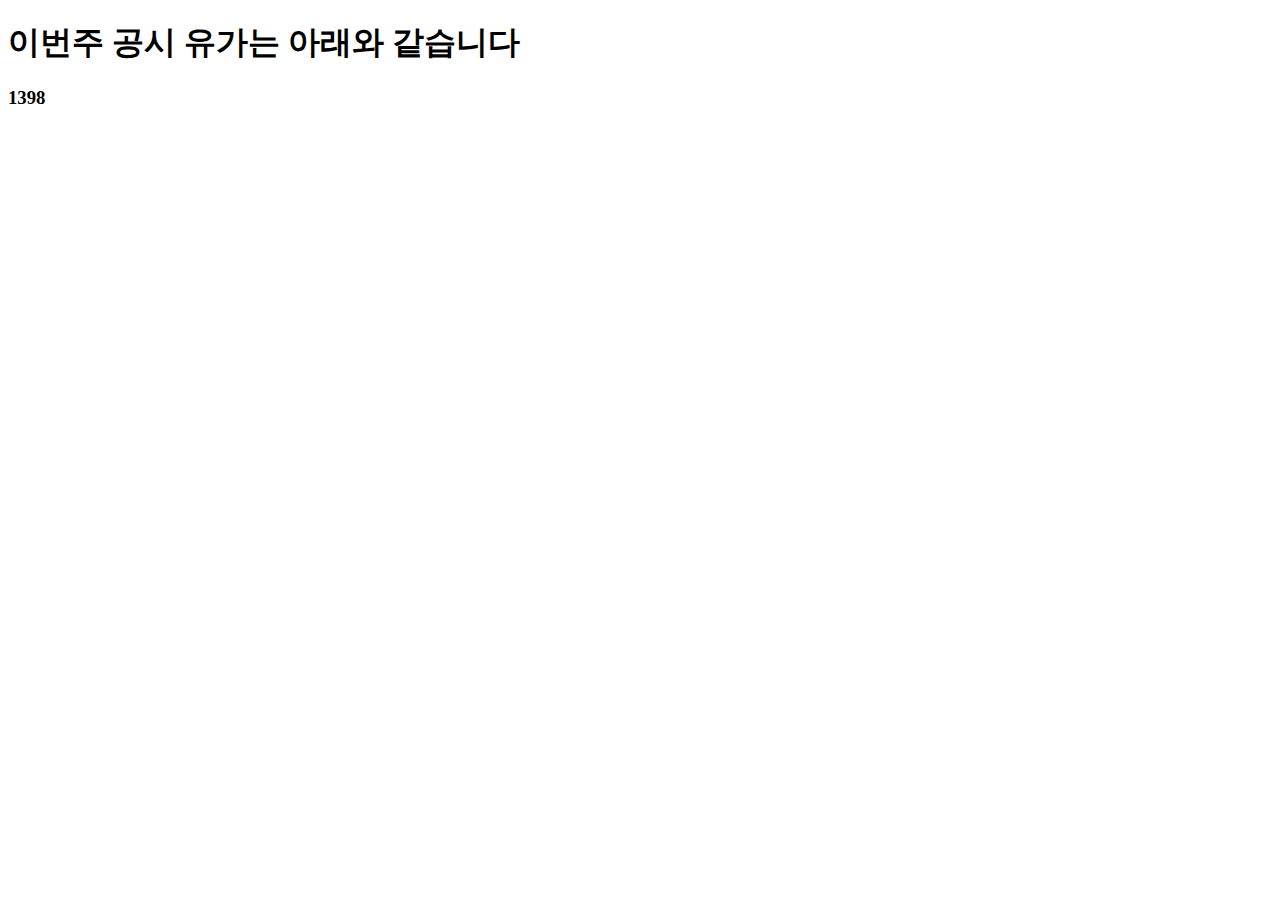
==== commit 5d6fdc95: "파기!빠염!" ====
--- a/index.html
+++ b/index.html
@@ -1,224 +1,26 @@
-<!--
-Author: W3layouts
-Author URL: http://w3layouts.com
-License: Creative Commons Attribution 3.0 Unported
-License URL: http://creativecommons.org/licenses/by/3.0/
--->
-<!DOCTYPE HTML>
-<html>
-<head>
-	<title>Save the Date</title>
-	<meta name="viewport" content="width=device-width, initial-scale=1">
-	<meta http-equiv="Content-Type" content="text/html; charset=utf-8" />
-	<meta name="keywords" content="Wed Day Responsive web template, Bootstrap Web Templates, Flat Web Templates, Andriod Compatible web template,
-Smartphone Compatible web template, free webdesigns for Nokia, Samsung, LG, SonyErricsson, Motorola web design" />
-	<script type="applijewelleryion/x-javascript"> addEventListener("load", function() { setTimeout(hideURLbar, 0); }, false); function hideURLbar(){ window.scrollTo(0,1); } </script>
-	<script src="//developers.kakao.com/sdk/js/kakao.min.js"></script>
-	<link href="css/bootstrap.css" rel='stylesheet' type='text/css' />
-	<!-- Custom Theme files -->
-	<link href="css/style.css" rel='stylesheet' type='text/css' />
-	<link href='https://cdn.rawgit.com/theeluwin/NotoSansKR-Hestia/master/stylesheets/NotoSansKR-Hestia.css' rel='stylesheet' type='text/css'>
-	<style>
-		@font-face {
-			font-family: 'Nanum Gothic';
-			font-style: normal;
-			font-weight: 400;
-			src: url(//fonts.gstatic.com/ea/nanumgothic/v5/NanumGothic-Regular.eot);
-			src: url(//fonts.gstatic.com/ea/nanumgothic/v5/NanumGothic-Regular.eot?#iefix) format('embedded-opentype'),
-			url(//fonts.gstatic.com/ea/nanumgothic/v5/NanumGothic-Regular.woff2) format('woff2'),
-			url(//fonts.gstatic.com/ea/nanumgothic/v5/NanumGothic-Regular.woff) format('woff'),
-			url(//fonts.gstatic.com/ea/nanumgothic/v5/NanumGothic-Regular.ttf) format('truetype');
-		}
-		/*
-	 * Nanum Pen Script (Korean) http://www.google.com/fonts/earlyaccess
-	 */
-		@font-face {
-			font-family: 'Nanum Pen Script';
-			font-style: normal;
-			font-weight: 400;
-			src: url(//fonts.gstatic.com/ea/nanumpenscript/v4/NanumPenScript-Regular.eot);
-			src: url(//fonts.gstatic.com/ea/nanumpenscript/v4/NanumPenScript-Regular.eot?#iefix) format('embedded-opentype'),
-			url(//fonts.gstatic.com/ea/nanumpenscript/v4/NanumPenScript-Regular.woff2) format('woff2'),
-			url(//fonts.gstatic.com/ea/nanumpenscript/v4/NanumPenScript-Regular.woff) format('woff'),
-			url(//fonts.gstatic.com/ea/nanumpenscript/v4/NanumPenScript-Regular.ttf) format('truetype');
-		}
-	</style>
-	<script src="js/jquery-1.11.1.min.js"></script>
-	<!--webfonts-->
-	<link href='http://fonts.googleapis.com/css?family=Lora:400,400italic|Niconne' rel='stylesheet' type='text/css'>
-	<!--//webfonts-->
-	<style>
-		P.quote {
-			line-height:1;
-			font-family:'Nanum Pen Script';
-			font-size: 1.2em;
-		}
-	</style>
-</head>
-<body>
-<!--start-home-->
-<!-- header -->
-<!-- //header -->
-<!-- banner -->
-<div class="banner">
-	<div class="container">
-		<div  id="top" class="callbacks_container">
-			<ul class="rslides" id="slider4">
-				<li>
-					<div class="banner-info">
-						<h3 style="font-family: 'Niconne', cursive;">Minsik <lable>&</lable> Sunhei</h3>
-						<p style="font-family: 'Nanum Pen Script', cursive;">2016.05.21 17:00</p>
-					</div>
-				</li>
-			</ul>
-		</div>
-	</div>
-</div>
-<!--//banner-->
-<!--/welcome-->
-<div class="welcome-section">
-	<div class="container" style="font-family: 'Nanum Gothic'">
-		<h2 style="font-family: 'Nanum Pen Script'">축하해주세요</h2>
-		<br>
-		<p style="font-size:1.2em">안승율.김진미의 아들 <strong>민식</strong></p>
-		<p style="font-size:1.2em">이영철.박선자의 딸 <strong>&nbsp;&nbsp;&nbsp;선혜</strong></p>
-		<br>
-		<p class="quote">서로의 이름을</p>
-		<p class="quote">부르는 것만으로도</p>
-		<p class="quote">사랑의 깊이를 확인할 수 있는</p>
-		<p class="quote">두 사람이</p>
-		<p class="quote">꽃과 나무처럼 걸어와서</p>
-		<p class="quote">서로의 모든 것이 되기 위해</p>
-		<p class="quote">오랜 기다림 끝에</p>
-		<p class="quote">혼례식을 치르는 날</p>
-		<p class="quote">세상은 더욱 아름다워라</p>
-		<p class="quote">- 이해인 '사랑의 사람들이여' 중 -</p>
-		<br>
-		<p>저희 약속 위에 따뜻한 격려로 축복해 주셔서</p>
-		<p>힘찬 출발의 디딤이 되어 주십시오.</p>
-
-	</div>
-</div>
-<div class="story-section">
-	<div class="container">
-		<h3 style="font-family: 'Nanum Pen Script'">장소 안내</h3>
-		<div class="story-grids" style="font-family: 'Nanum Gothic'">
-			<div class="col-md-4 story-grid">
-				<img src="images/story1.jpg" class="img-responsive" alt="" />
-				<h4>예식장</h4>
-				<p>더채플앳청담 3층 커티지홀</p>
-				<p><strong>5월 21일 오후 5시</strong></p>
-			</div>
-			<div class="col-md-4 story-grid">
-				<h4>연회장</h4>
-				<p>더채플앳청담 2층 연회장</p>
-			</div>
-			<!--<div class="col-md-4 story-grid">
-				 <img src="images/story3.png" class="img-responsive" alt="" />
-				 <h4>신혼집</h4>
-				<p>수원 영통 ㅋㅋㅋ</p>
-			</div>-->
-			<div class="clearfix"></div>
-		</div>
-	</div>
-</div>
-<!--/event-section-->
-<div class="event-section">
-	<div class="container">
-		<h3 style="font-family: 'Nanum Pen Script'">오시는 길</h3>
-		<div class="event-grids" style="font-family: 'Nanum Gothic'">
-			<div class="col-md-4 event-grid">
-				<img src="images/e1.jpg" class="img-responsive" alt="" style="width:100%"/>
-				<!--					 <h4>ENGAGEMENT</h4>
-									<p>Aliquam dapibus tincidunt metus. Praesent justo dolor, lobortis quis, lobortis dignissim, pulvinar ac, lorem. Lorem ipsum dolor sit amet,…</p>
-									<span class="event-date">Aug 30th <span class="event-year">2015</span></span>-->
-			</div>
-			<div class="col-md-4 event-grid">
-				<a href="http://m.map.naver.com/siteview.nhn?code=34120522#/map" target="_blank">
-					<img src="images/e2.jpg" class="img-responsive" alt="" style="width:100%"/>
-				</a>
-				<p>지도를 누르시면 크게 보실 수 있습니다.</p>
-				<!--					 <h4>WEDDING CEREMONY</h4>
-									<p>Aliquam dapibus tincidunt metus. Praesent justo dolor, lobortis quis, lobortis dignissim, pulvinar ac, lorem. Lorem ipsum dolor sit amet,…</p>
-									<span class="event-date">Sep 14th <span class="event-year">2015</span></span>-->
-			</div>
-			<div class="col-md-4 event-grid lost" style="font-family: 'Nanum Gothic'">
-				<!--<img src="images/e3.jpg" class="img-responsive" alt="" />-->
-				<h4>안내</h4>
-				<p style="padding:0">예식장 주변 교통이 혼잡하고 주차장이 협소합니다.</p>
-				<p>대중교통을 이용하시면 편리합니다.</p>
-				<p>강남구청역 3번 출구 앞에서 셔틀버스가 10분~15분 간격으로 수시 운영 되고 있습니다.</p>
-				<!--<span class="event-date">Dec 14th <span class="event-year">2015</span></span>-->
-				<p>
-					<a id="kakao-link-btn" href="javascript:;">
-						<img src="http://dn.api1.kage.kakao.co.kr/14/dn/btqa9B90G1b/GESkkYjKCwJdYOkLvIBKZ0/o.jpg" style="width:30px;height:30px" />
-						<span>카카오톡으로 공유하기</span>
-					</a>
-				</p>
-			</div>
-			<div class="clearfix"></div>
-		</div>
-	</div>
-</div>
-<!--/bottom-section-->
-<div class="bottom-section">
-	<div class="container">
-		<h3><a href="moments.html" style="color:white">Gallery</a></h3>
-		<p style="font-family: 'Nanum Pen Script';text-align: center;font-size: 1.5em"><a href="moments.html" style="color:white">신랑.신부 사진보기</a></p>
-	</div>
-</div>
-<!--footer-->
-<div class="footer" style="padding:0">
-	<div class="container">
-		<div class="copy">
-			<p style="font-size: 0.6em">&copy; 2015 All Rights Reserved. Design by <a href="http://w3layouts.com/">W3layouts</a> </p>
-		</div>
-		<div class="clearfix"></div>
-	</div>
-</div>
-<!--start-smoth-scrolling-->
-<script type="text/javascript">
-	jQuery(document).ready(function($) {
-		$(".scroll").click(function(event){
-			event.preventDefault();
-			$('html,body').animate({scrollTop:$(this.hash).offset().top},1000);
-		});
-	});
-
-	$(".ch-info").on("click", function() {
-		if ($(this).hasClass("changed")) {
-			$(this).removeClass("changed");
-		} else {
-			$(this).addClass("changed");
-			setTimeout(function() {
-				$(this).removeClass("changed");
-			}.bind(this), 1500);
-		}
-
-	});
-
-	// 사용할 앱의 JavaScript 키를 설정해 주세요.
-	Kakao.init('0c44468752566a76491a9bad3b0c2798');
-
-	// 카카오톡 링크 버튼을 생성합니다. 처음 한번만 호출하면 됩니다.
-	Kakao.Link.createTalkLinkButton({
-		container: '#kakao-link-btn',
-		label: '민식 & 선혜 모바일 청첩장',
-		image: {
-			src: 'https://lh3.googleusercontent.com/[base64]w1808-h1356-no',
-			width: '300',
-			height: '200'
-		},
-		webButton: {
-			text: '청첩장 보기',
-			url: "http://koreahadif.github.io"
-		},
-		webLink: {
-			text: 'Save the date!',
-			url: "http://koreahadif.github.io"
-		}
-	});
-</script>
-
-</body>
+<!doctype html>
+<html amp lang="ko">
+<head>
+	<meta charset="utf-8">
+	<title>SK 공시 유가</title>
+	<link rel="canonical" href="http://koreahadif.github.io/index.html" />
+	<meta name="viewport" content="width=device-width,minimum-scale=1,initial-scale=1">
+	<script type="application/ld+json">
+      {
+        "@context": "http://schema.org",
+        "@type": "NewsArticle",
+        "headline": "Open-source framework for publishing content",
+        "datePublished": "2015-10-07T12:02:41Z",
+        "image": [
+          "logo.jpg"
+        ]
+      }
+    </script>
+	<style amp-boilerplate>body{-webkit-animation:-amp-start 8s steps(1,end) 0s 1 normal both;-moz-animation:-amp-start 8s steps(1,end) 0s 1 normal both;-ms-animation:-amp-start 8s steps(1,end) 0s 1 normal both;animation:-amp-start 8s steps(1,end) 0s 1 normal both}@-webkit-keyframes -amp-start{from{visibility:hidden}to{visibility:visible}}@-moz-keyframes -amp-start{from{visibility:hidden}to{visibility:visible}}@-ms-keyframes -amp-start{from{visibility:hidden}to{visibility:visible}}@-o-keyframes -amp-start{from{visibility:hidden}to{visibility:visible}}@keyframes -amp-start{from{visibility:hidden}to{visibility:visible}}</style><noscript><style amp-boilerplate>body{-webkit-animation:none;-moz-animation:none;-ms-animation:none;animation:none}</style></noscript>
+	<script async src="https://cdn.ampproject.org/v0.js"></script>
+</head>
+<body>
+<h1>이번주 공시 유가는 아래와 같습니다</h1>
+<h3>1398</h3>
+</body>
 </html>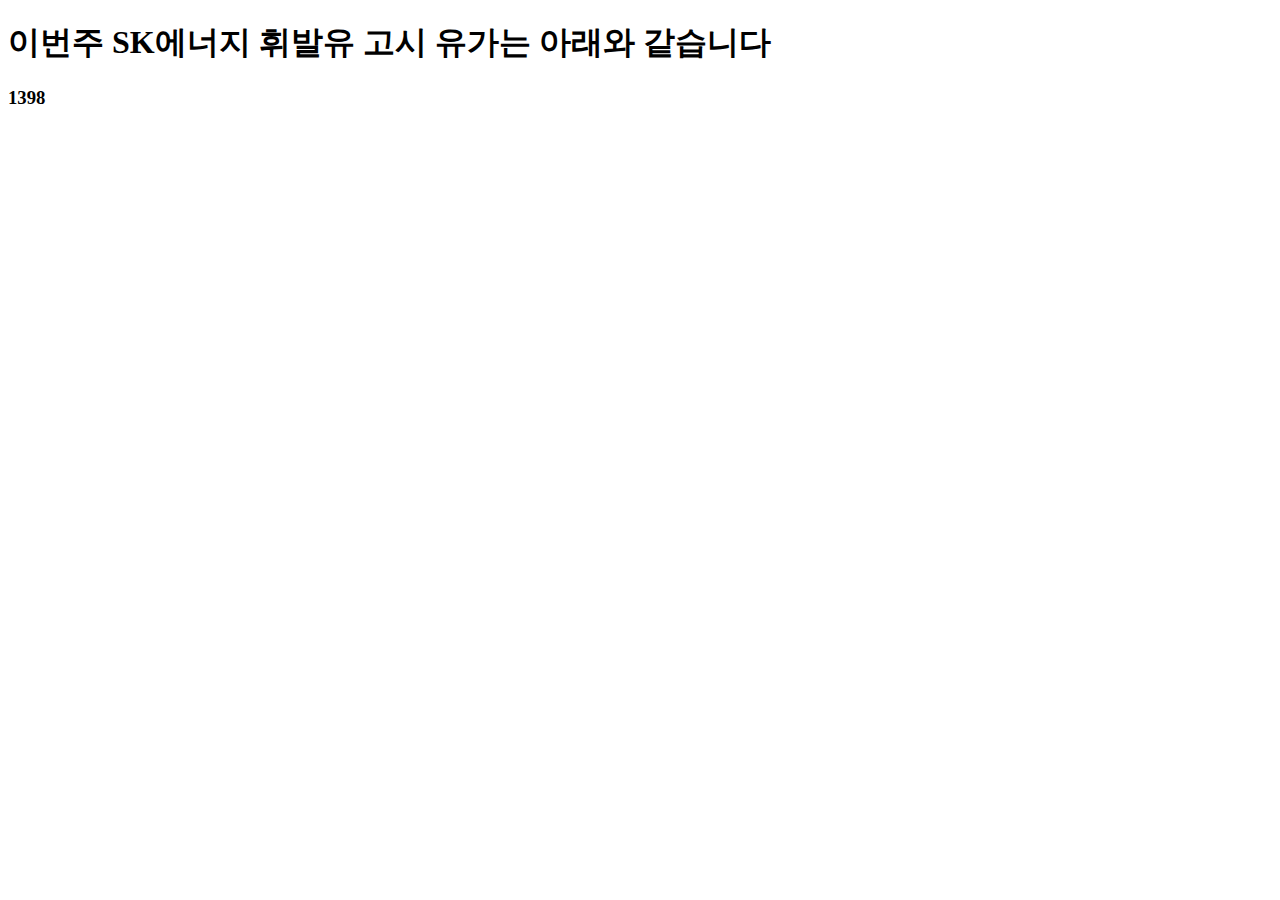
==== commit 3e25ac72: "파기!빠염!" ====
--- a/index.html
+++ b/index.html
@@ -2,7 +2,7 @@
 <html amp lang="ko">
 <head>
 	<meta charset="utf-8">
-	<title>SK 공시 유가</title>
+	<title>SK에너지 휘발유 고시 유가</title>
 	<link rel="canonical" href="http://koreahadif.github.io/index.html" />
 	<meta name="viewport" content="width=device-width,minimum-scale=1,initial-scale=1">
 	<script type="application/ld+json">
@@ -20,7 +20,7 @@
 	<script async src="https://cdn.ampproject.org/v0.js"></script>
 </head>
 <body>
-<h1>이번주 공시 유가는 아래와 같습니다</h1>
+<h1>이번주 SK에너지 휘발유 고시 유가는 아래와 같습니다</h1>
 <h3>1398</h3>
 </body>
 </html>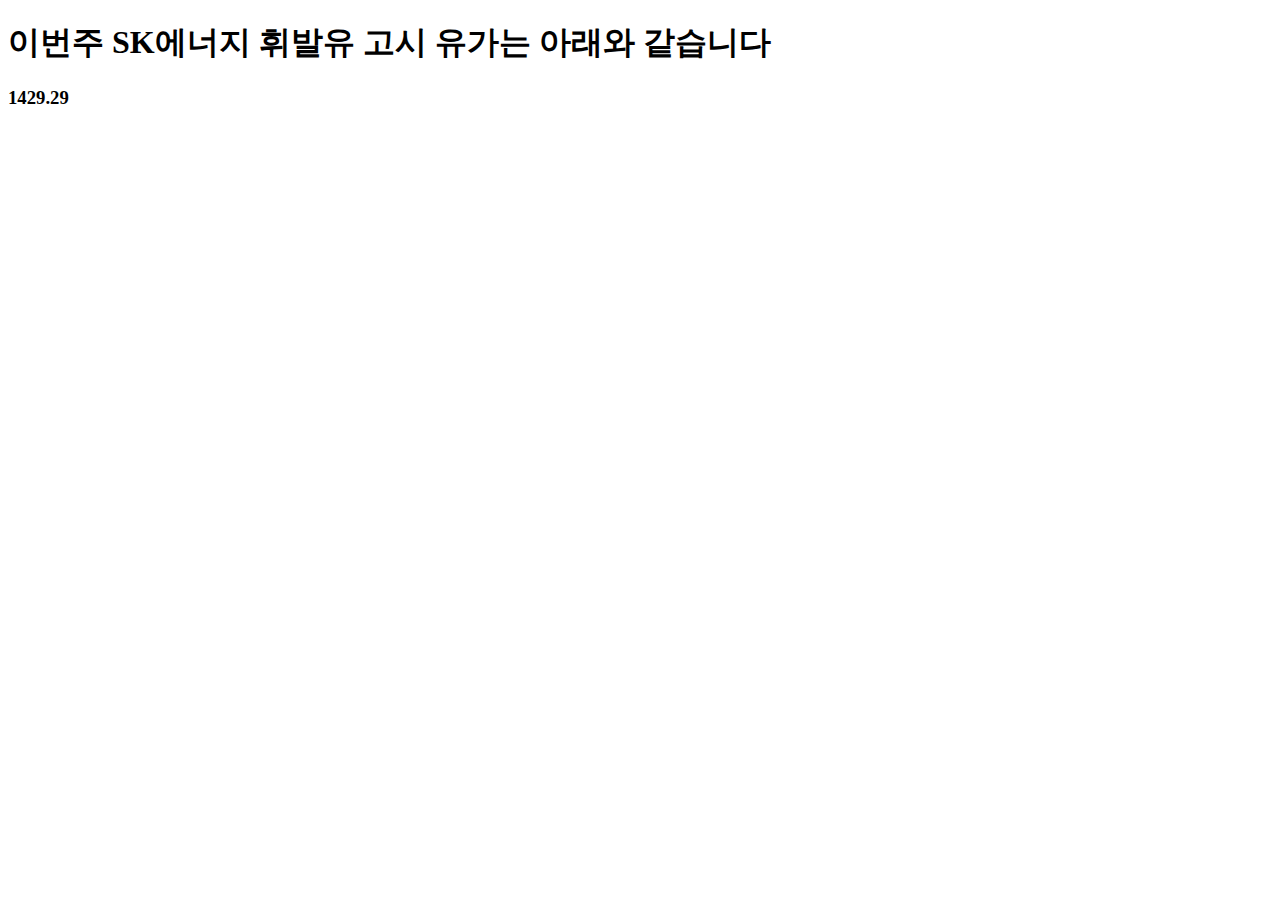
==== commit 92ab76a6: "파기!빠염!" ====
--- a/index.html
+++ b/index.html
@@ -21,6 +21,6 @@
 </head>
 <body>
 <h1>이번주 SK에너지 휘발유 고시 유가는 아래와 같습니다</h1>
-<h3>1398</h3>
+<h3>1429.29</h3>
 </body>
 </html>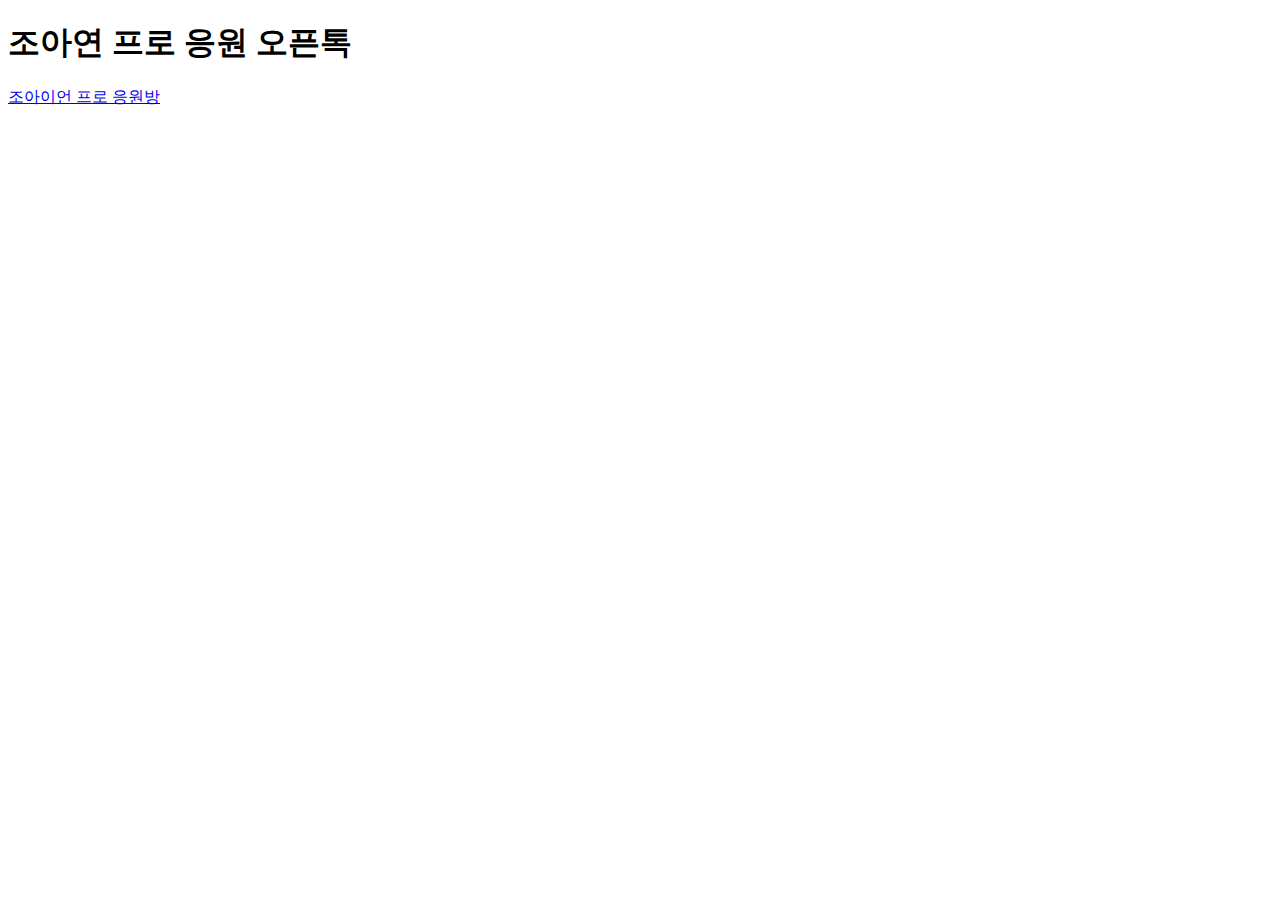
==== commit d6467e01: "Update index.html" ====
--- a/index.html
+++ b/index.html
@@ -2,7 +2,7 @@
 <html amp lang="ko">
 <head>
 	<meta charset="utf-8">
-	<title>SK에너지 휘발유 고시 유가</title>
+	<title>조아연 프로 응원 오픈톡</title>
 	<link rel="canonical" href="http://koreahadif.github.io/index.html" />
 	<meta name="viewport" content="width=device-width,minimum-scale=1,initial-scale=1">
 	<script type="application/ld+json">
@@ -20,7 +20,7 @@
 	<script async src="https://cdn.ampproject.org/v0.js"></script>
 </head>
 <body>
-<h1>이번주 SK에너지 휘발유 고시 유가는 아래와 같습니다</h1>
-<h3>1429.29</h3>
+<h1>조아연 프로 응원 오픈톡</h1>
+<a href="https://ntalk.naver.com/ch/N1RbV">조아이언 프로 응원방</a>
 </body>
-</html>+</html>
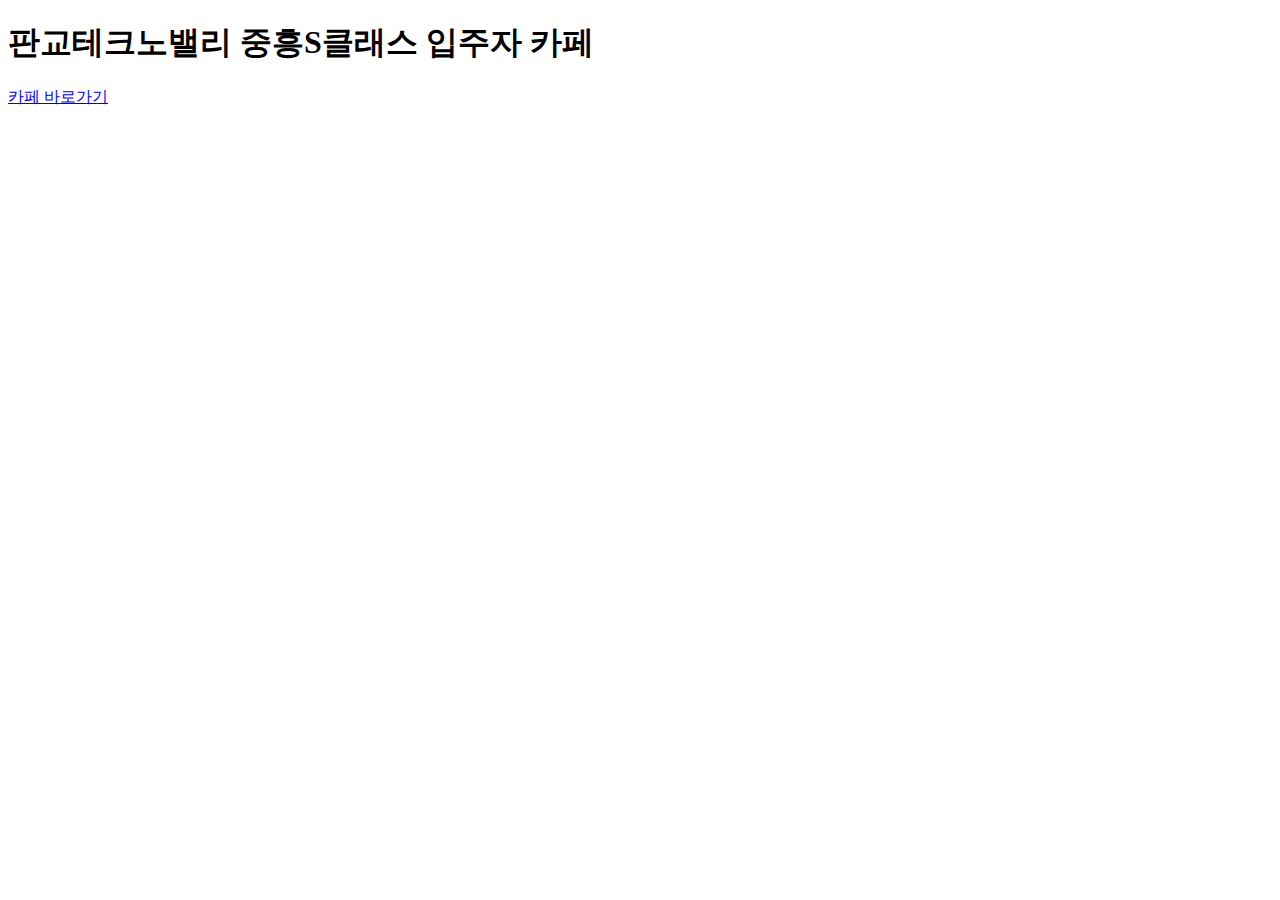
==== commit 909d4b2e: "Update index.html" ====
--- a/index.html
+++ b/index.html
@@ -20,7 +20,7 @@
 	<script async src="https://cdn.ampproject.org/v0.js"></script>
 </head>
 <body>
-<h1>조아연 프로 응원 오픈톡</h1>
-<a href="https://ntalk.naver.com/ch/N1RbV">조아이언 프로 응원방</a>
+<h1>판교테크노밸리 중흥S클래스 입주자 카페</h1>
+<a href="https://m.cafe.naver.com/geumtodong">카페 바로가기</a>
 </body>
 </html>
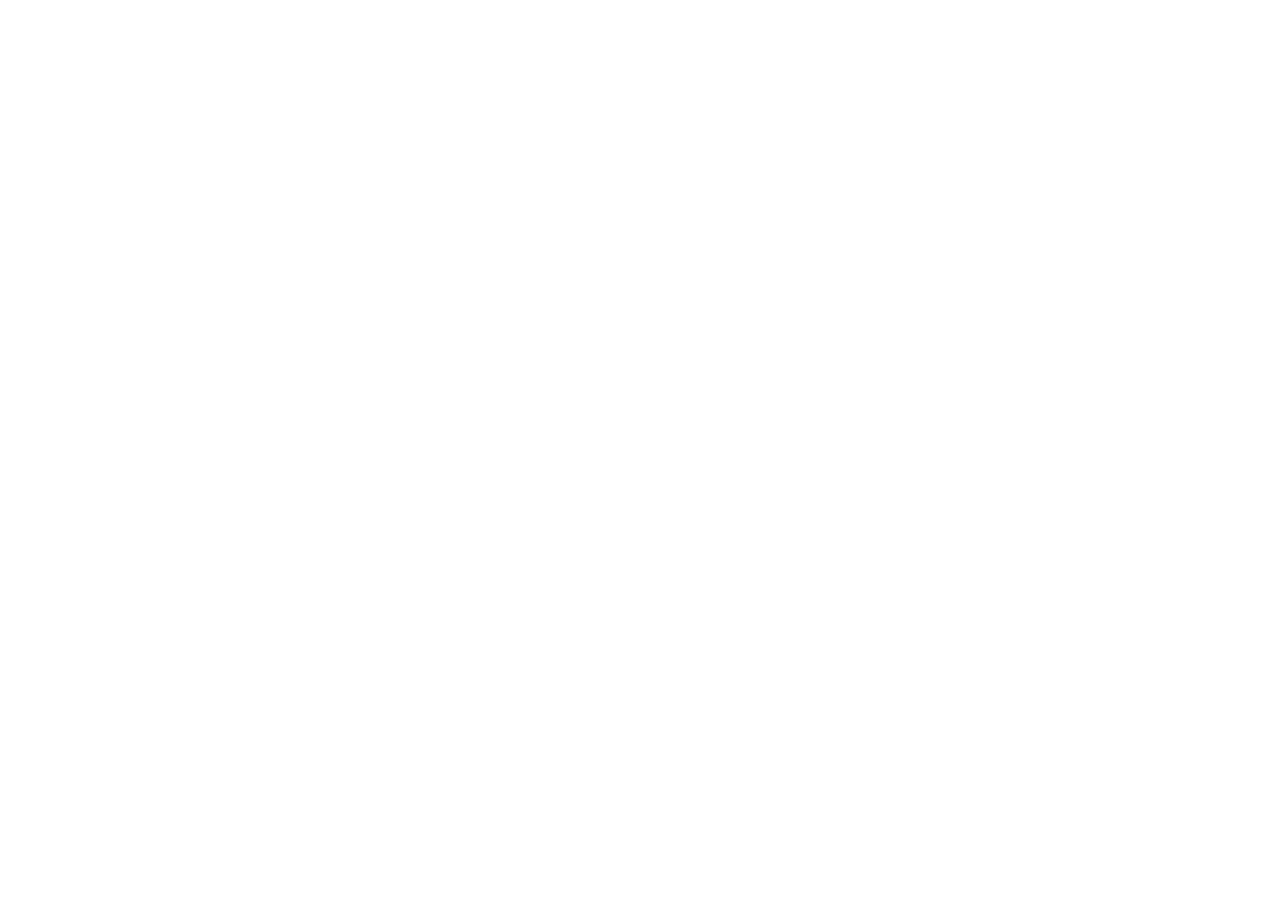
==== commit 743cc23d: "Update index.html" ====
--- a/index.html
+++ b/index.html
@@ -2,7 +2,7 @@
 <html amp lang="ko">
 <head>
 	<meta charset="utf-8">
-	<title>조아연 프로 응원 오픈톡</title>
+	<title>판교테크노밸리 중흥s클래스</title>
 	<link rel="canonical" href="http://koreahadif.github.io/index.html" />
 	<meta name="viewport" content="width=device-width,minimum-scale=1,initial-scale=1">
 	<script type="application/ld+json">
@@ -22,5 +22,8 @@
 <body>
 <h1>판교테크노밸리 중흥S클래스 입주자 카페</h1>
 <a href="https://m.cafe.naver.com/geumtodong">카페 바로가기</a>
+<script>window.onload = function() {
+    window.location.href = "https://m.cafe.naver.com/geumtodong";
+};</script>	
 </body>
 </html>
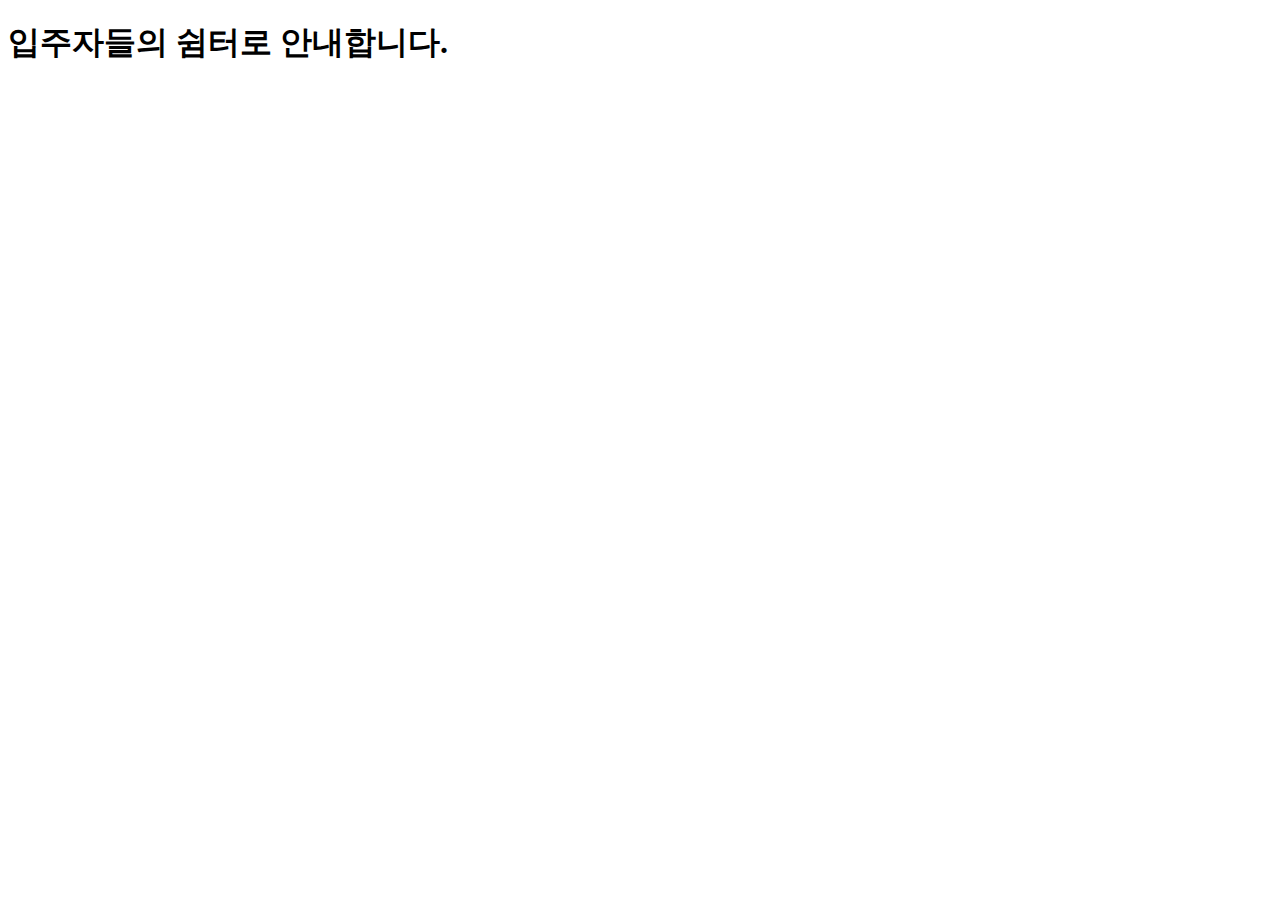
==== commit 75e88ec4: "Update index.html" ====
--- a/index.html
+++ b/index.html
@@ -2,7 +2,8 @@
 <html amp lang="ko">
 <head>
 	<meta charset="utf-8">
-	<title>판교테크노밸리 중흥s클래스</title>
+	<meta name="robots" content="noindex">
+	<title>잠시후 이동됩니다.</title>
 	<link rel="canonical" href="http://koreahadif.github.io/index.html" />
 	<meta name="viewport" content="width=device-width,minimum-scale=1,initial-scale=1">
 	<script type="application/ld+json">
@@ -20,10 +21,9 @@
 	<script async src="https://cdn.ampproject.org/v0.js"></script>
 </head>
 <body>
-<h1>판교테크노밸리 중흥S클래스 입주자 카페</h1>
-<a href="https://m.cafe.naver.com/geumtodong">카페 바로가기</a>
+<h1>입주자들의 쉼터로 안내합니다.</h1>
 <script>window.onload = function() {
-    window.location.href = "https://m.cafe.naver.com/geumtodong";
+    setTimeout(() => {window.location.href = "https://m.cafe.naver.com/geumtodong";}, 2000);
 };</script>	
 </body>
 </html>
